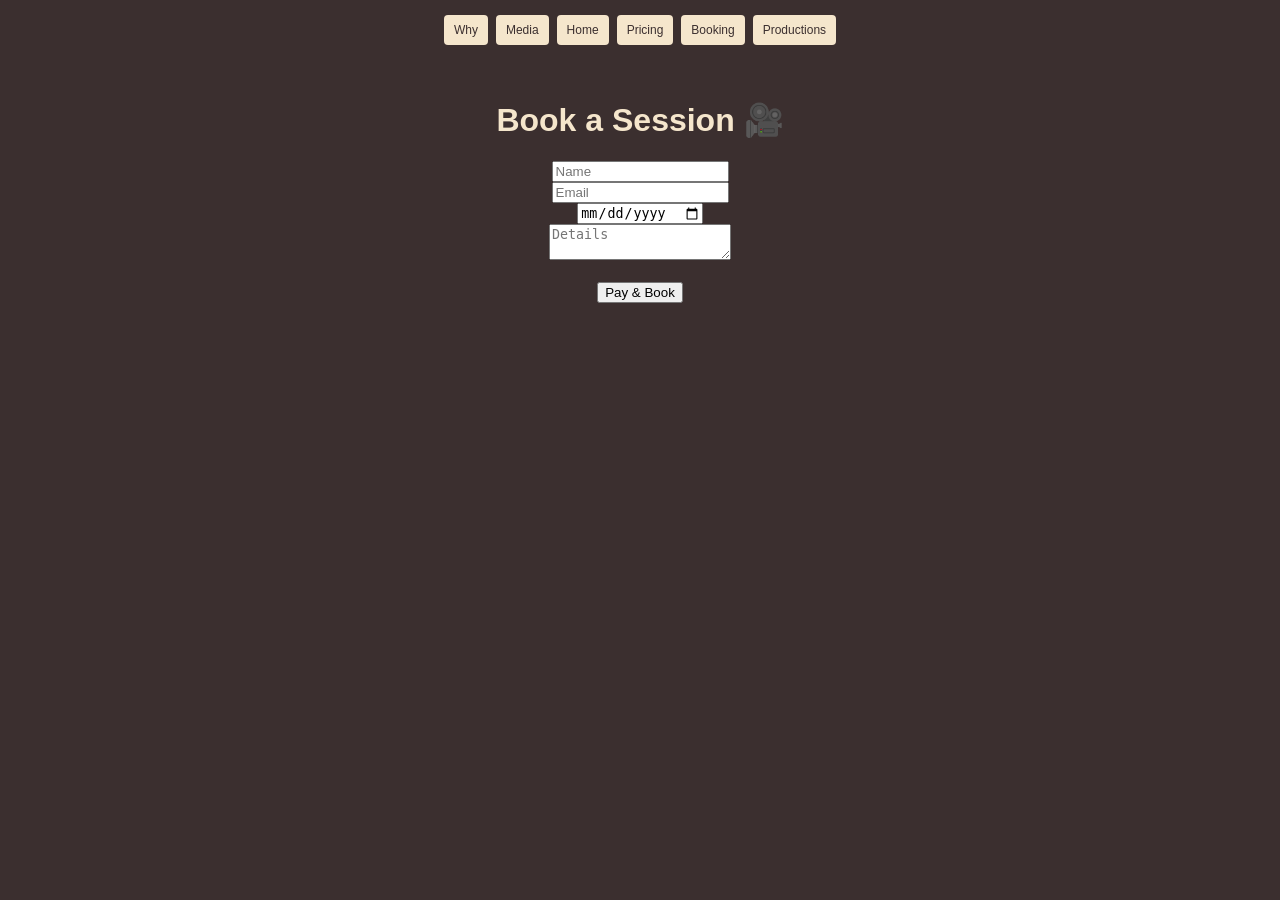
==== booking.html @ 8f926773 "Add files via upload" ====
<!DOCTYPE html>
<html>
<head>
  <title>Booking</title>
  <link rel="stylesheet" href="style.css">
</head>
<body>

<div class="mini-nav">
  <div onclick="go('why.html')">Why</div>
  <div onclick="go('media.html')">Media</div>
 <div onclick="go('index.html')">Home</div>
  <div onclick="go('pricing.html')">Pricing</div>
  <div onclick="go('booking.html')">Booking</div>
  <div onclick="go('productions.html')">Productions</div>
</div>

<div class="container">
  <h1>Book a Session 🎥</h1>

  <input type="text" placeholder="Name"><br>
  <input type="email" placeholder="Email"><br>
  <input type="date"><br>
  <textarea placeholder="Details"></textarea><br><br>

  <a href="PASTE_STRIPE_LINK">
    <button>Pay & Book</button>
  </a>

</div>

<script src="script.js"></script>
</body>
</html>
---- style.css ----
body {
  margin: 0;
  font-family: Arial, sans-serif;
  background: #3b2f2f;
  color: #f5e6cc;
  text-align: center;
}

/* HEADER */
.header {
  margin-top: 20px;
}

.header h1 {
  margin: 0;
  font-size: 34px;
  letter-spacing: 2px;
}

.header p {
  margin: 5px 0 20px;
  color: #d6c2a1;
}

/* KEYBOARD */
.keyboard {
  position: relative;
  display: flex;
  justify-content: center;
  width: fit-content;
  margin: auto;
}

/* WHITE KEYS */
.key {
  width: 75px;
  height: 260px;
  background: #f5e6cc;
  margin: 2px;
  border-radius: 5px;
  display: flex;
  justify-content: center;
  align-items: flex-end;
  cursor: pointer;
  font-size: 11px;
  font-weight: bold;
  padding-bottom: 10px;
  color: #3b2f2f;
  text-align: center;

  transition: all 0.15s ease;
}
.key:hover {
  background: #e0d2b8;
  transform: translateY(5px);
}

.key:active {
  transform: translateY(10px);
}

/* RED KEY */
.red {
  background: #8b0000;
  color: white;
  transition: all 0.15s ease;
}

.red:hover {
  background: #a30000;
  transform: translateY(5px);
}

.red:active {
  transform: translateY(10px);
}

/* BLACK KEYS */
.black-key {
  position: absolute;
  width: 30px;
  height: 140px;
  background: black;
  top: 0;
  z-index: 20;
}

/* MINI NAV (now styled so it’s clickable) */
.mini-nav {
  display: flex;
  justify-content: center;
  gap: 8px;
  margin: 15px 0;
}

.mini-nav div {
  background: #f5e6cc;
  color: #3b2f2f;
  padding: 8px 10px;
  border-radius: 4px;
  cursor: pointer;
  font-size: 12px;
}

.mini-nav div:hover {
  background: #d6c2a1;
}

/* CONTENT */
.container {
  padding: 20px;
}
.key {
  box-shadow: 0 5px 0 #c9b89a;
}

.key:active {
  box-shadow: 0 2px 0 #c9b89a;
}
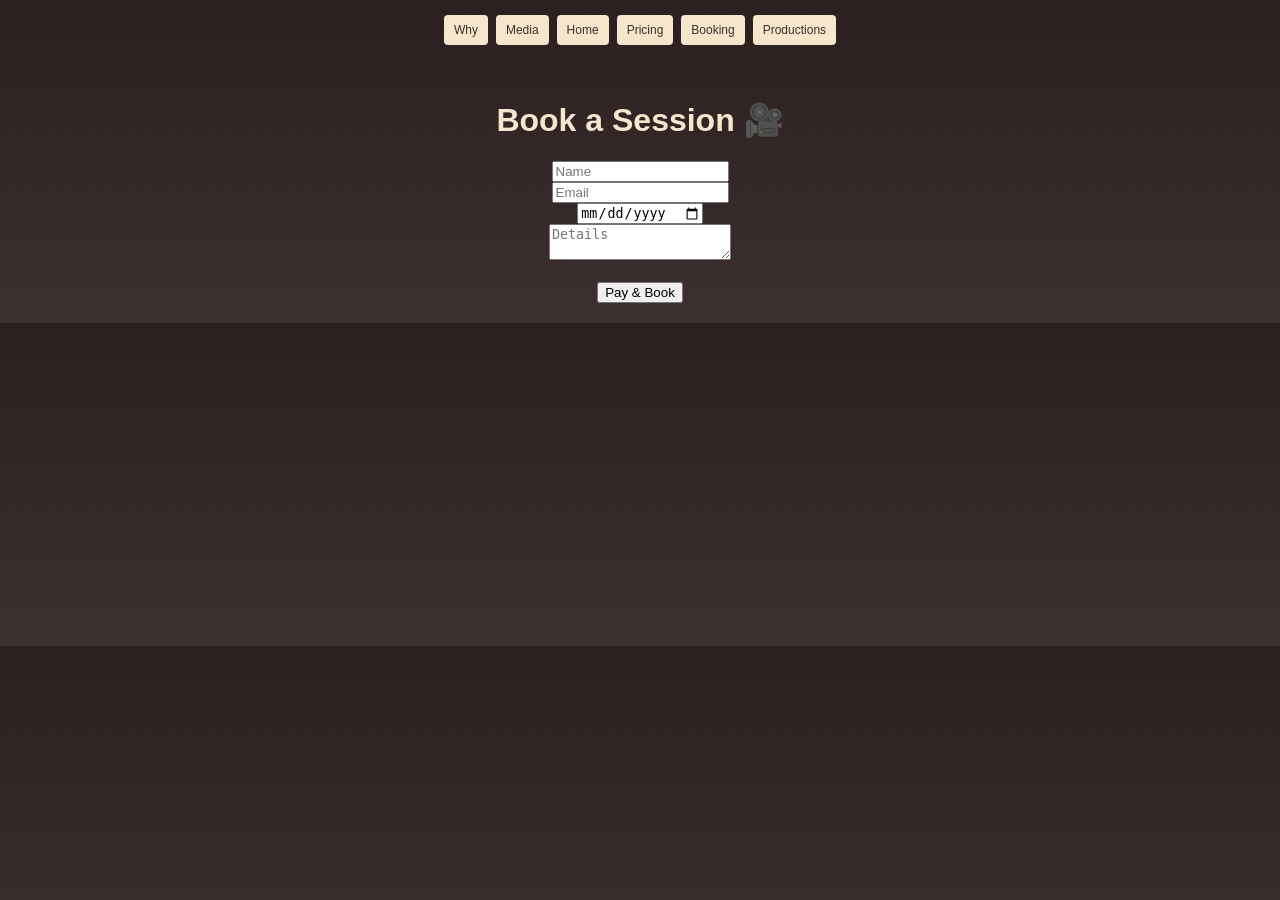
==== commit 368c19b2: "Add files via upload" ====
--- a/booking.html
+++ b/booking.html
@@ -9,26 +9,27 @@
 <div class="mini-nav">
   <div onclick="go('why.html')">Why</div>
   <div onclick="go('media.html')">Media</div>
- <div onclick="go('index.html')">Home</div>
+  <div onclick="go('index.html')">Home</div>
   <div onclick="go('pricing.html')">Pricing</div>
   <div onclick="go('booking.html')">Booking</div>
   <div onclick="go('productions.html')">Productions</div>
 </div>
 
 <div class="container">
-  <h1>Book a Session 🎥</h1>
+  <h1 class="fade-up">Book a Session 🎥</h1>
 
   <input type="text" placeholder="Name"><br>
   <input type="email" placeholder="Email"><br>
   <input type="date"><br>
   <textarea placeholder="Details"></textarea><br><br>
 
-  <a href="PASTE_STRIPE_LINK">
+  <a href="https://cash.app/$YourCashtag">
     <button>Pay & Book</button>
   </a>
-
 </div>
 
+<audio id="keySound" src="piano.mp3"></audio>
 <script src="script.js"></script>
+
 </body>
 </html>
--- a/style.css
+++ b/style.css
@@ -1,9 +1,22 @@
 body {
   margin: 0;
   font-family: Arial, sans-serif;
-  background: #3b2f2f;
+  background: linear-gradient(to bottom, #2b1f1f, #3b2f2f);
   color: #f5e6cc;
   text-align: center;
+}
+
+/* texture overlay */
+body::before {
+  content: "";
+  position: fixed;
+  width: 100%;
+  height: 100%;
+  background: radial-gradient(circle, rgba(255,255,255,0.03) 1px, transparent 1px);
+  background-size: 20px 20px;
+  top: 0;
+  left: 0;
+  z-index: -1;
 }
 
 /* HEADER */
@@ -46,13 +59,14 @@
   font-weight: bold;
   padding-bottom: 10px;
   color: #3b2f2f;
-  text-align: center;
-
   transition: all 0.15s ease;
 }
+
+/* hover press effect */
 .key:hover {
+  transform: translateY(5px);
   background: #e0d2b8;
-  transform: translateY(5px);
+  box-shadow: 0 0 10px rgba(255,255,255,0.2);
 }
 
 .key:active {
@@ -63,16 +77,10 @@
 .red {
   background: #8b0000;
   color: white;
-  transition: all 0.15s ease;
 }
 
 .red:hover {
   background: #a30000;
-  transform: translateY(5px);
-}
-
-.red:active {
-  transform: translateY(10px);
 }
 
 /* BLACK KEYS */
@@ -85,12 +93,13 @@
   z-index: 20;
 }
 
-/* MINI NAV (now styled so it’s clickable) */
+/* MINI NAV */
 .mini-nav {
   display: flex;
   justify-content: center;
   gap: 8px;
   margin: 15px 0;
+  flex-wrap: wrap;
 }
 
 .mini-nav div {
@@ -110,10 +119,61 @@
 .container {
   padding: 20px;
 }
-.key {
-  box-shadow: 0 5px 0 #c9b89a;
+
+/* MEDIA */
+.media-grid {
+  display: grid;
+  gap: 15px;
+  margin-top: 20px;
 }
 
-.key:active {
-  box-shadow: 0 2px 0 #c9b89a;
+.media-grid video {
+  width: 100%;
+  border-radius: 8px;
+}
+
+/* ANIMATION */
+.fade-up {
+  opacity: 0;
+  transform: translateY(30px);
+  animation: fadeUp 0.8s ease forwards;
+}
+
+@keyframes fadeUp {
+  to {
+    opacity: 1;
+    transform: translateY(0);
+  }
+}
+
+/* MOBILE */
+@media (max-width: 768px) {
+
+  .keyboard {
+    overflow-x: auto;
+    padding-bottom: 10px;
+  }
+
+  .keyboard::-webkit-scrollbar {
+    display: none;
+  }
+
+  .key {
+    width: 60px;
+    height: 220px;
+    font-size: 10px;
+  }
+
+  .black-key {
+    height: 120px;
+    width: 25px;
+  }
+
+  input, textarea {
+    width: 95%;
+  }
+
+  button {
+    width: 90%;
+  }
 }
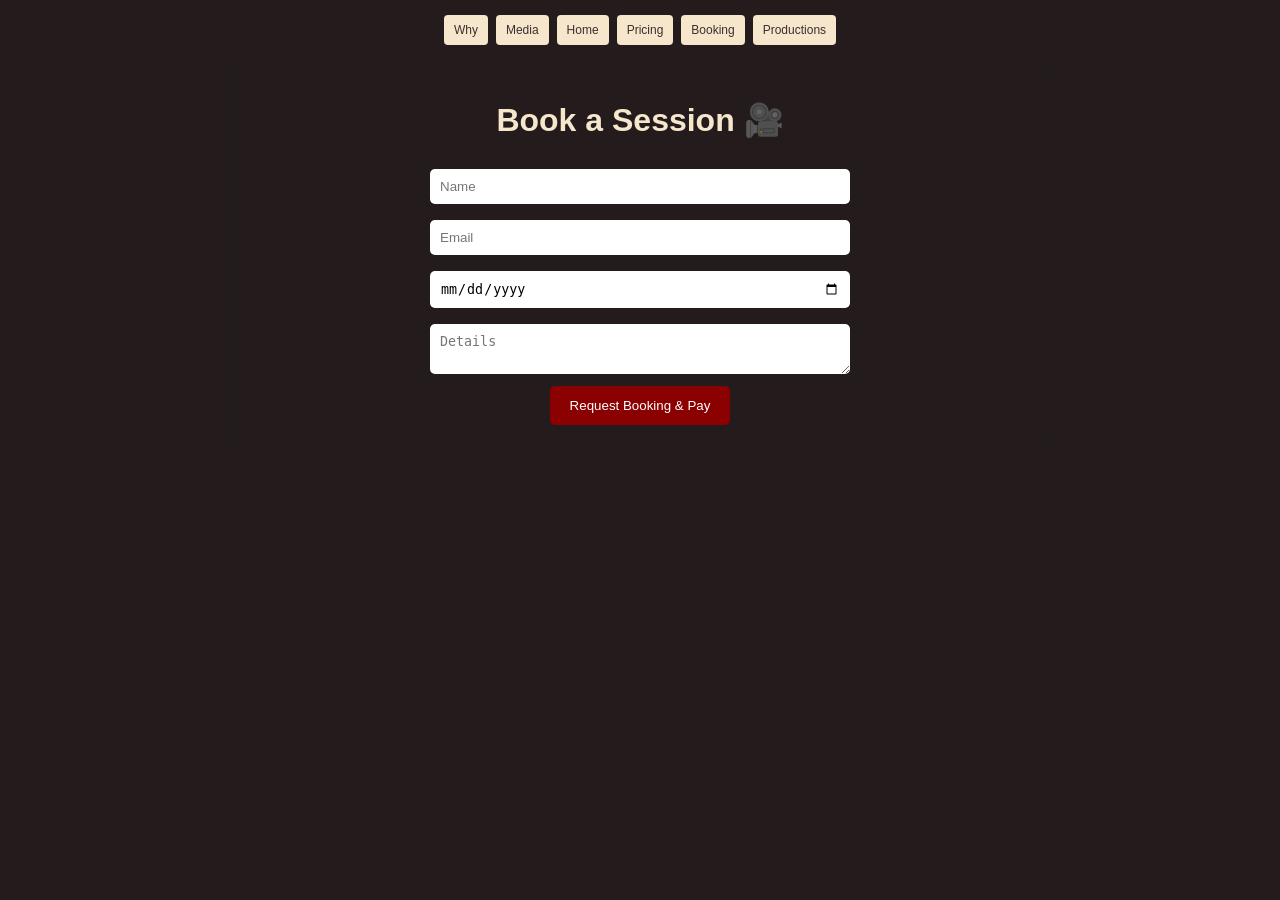
==== commit b0704c85: "Add files via upload" ====
--- a/booking.html
+++ b/booking.html
@@ -5,6 +5,8 @@
   <link rel="stylesheet" href="style.css">
 </head>
 <body>
+  <div class="page-bg" style="background-image: url('booking-bg.jpg');"></div>
+<div class="page-overlay"></div>
 
 <div class="mini-nav">
   <div onclick="go('why.html')">Why</div>
@@ -18,14 +20,19 @@
 <div class="container">
   <h1 class="fade-up">Book a Session 🎥</h1>
 
-  <input type="text" placeholder="Name"><br>
-  <input type="email" placeholder="Email"><br>
-  <input type="date"><br>
-  <textarea placeholder="Details"></textarea><br><br>
+  <!-- 🔥 FORM -->
+  <form action="https://formspree.io/f/mrerwlkv" method="POST">
+    
+    <!-- redirect after submit -->
+    <input type="hidden" name="_next" value="https://cash.app/$Offkeymedia">
 
-  <a href="https://cash.app/$YourCashtag">
-    <button>Pay & Book</button>
-  </a>
+    <input type="text" name="name" placeholder="Name" required><br>
+    <input type="email" name="email" placeholder="Email" required><br>
+    <input type="date" name="date" required><br>
+    <textarea name="details" placeholder="Details"></textarea><br>
+
+    <button type="submit">Request Booking & Pay</button>
+  </form>
 </div>
 
 <audio id="keySound" src="piano.mp3"></audio>
--- a/style.css
+++ b/style.css
@@ -1,39 +1,39 @@
 body {
   margin: 0;
   font-family: Arial, sans-serif;
-  background: linear-gradient(to bottom, #2b1f1f, #3b2f2f);
   color: #f5e6cc;
   text-align: center;
-}
-
-/* texture overlay */
-body::before {
-  content: "";
+  background: #3b2f2f;
+}
+
+/* 🔥 BACKGROUND SYSTEM */
+.page-bg {
   position: fixed;
+  top: 0;
+  left: 0;
   width: 100%;
   height: 100%;
-  background: radial-gradient(circle, rgba(255,255,255,0.03) 1px, transparent 1px);
-  background-size: 20px 20px;
+  z-index: -2;
+  background-size: cover;
+  background-position: center;
+  background-repeat: no-repeat;
+}
+
+/* dark overlay so text is readable */
+.page-overlay {
+  position: fixed;
   top: 0;
   left: 0;
+  width: 100%;
+  height: 100%;
+  background: rgba(20, 15, 15, 0.6);
   z-index: -1;
 }
 
 /* HEADER */
-.header {
-  margin-top: 20px;
-}
-
-.header h1 {
-  margin: 0;
-  font-size: 34px;
-  letter-spacing: 2px;
-}
-
-.header p {
-  margin: 5px 0 20px;
-  color: #d6c2a1;
-}
+.header { margin-top: 20px; }
+.header h1 { margin: 0; font-size: 34px; letter-spacing: 2px; }
+.header p { margin: 5px 0 20px; color: #d6c2a1; }
 
 /* KEYBOARD */
 .keyboard {
@@ -44,7 +44,6 @@
   margin: auto;
 }
 
-/* WHITE KEYS */
 .key {
   width: 75px;
   height: 260px;
@@ -59,31 +58,21 @@
   font-weight: bold;
   padding-bottom: 10px;
   color: #3b2f2f;
-  transition: all 0.15s ease;
-}
-
-/* hover press effect */
+  transition: all 0.2s ease;
+}
+
 .key:hover {
-  transform: translateY(5px);
+  transform: translateY(6px) scale(1.03);
   background: #e0d2b8;
-  box-shadow: 0 0 10px rgba(255,255,255,0.2);
-}
-
-.key:active {
-  transform: translateY(10px);
-}
-
-/* RED KEY */
+}
+
+.key:active { transform: translateY(10px); }
+
 .red {
   background: #8b0000;
   color: white;
 }
 
-.red:hover {
-  background: #a30000;
-}
-
-/* BLACK KEYS */
 .black-key {
   position: absolute;
   width: 30px;
@@ -93,7 +82,7 @@
   z-index: 20;
 }
 
-/* MINI NAV */
+/* NAV */
 .mini-nav {
   display: flex;
   justify-content: center;
@@ -109,71 +98,122 @@
   border-radius: 4px;
   cursor: pointer;
   font-size: 12px;
+  transition: 0.2s;
 }
 
 .mini-nav div:hover {
   background: #d6c2a1;
-}
-
-/* CONTENT */
+  transform: scale(1.05);
+}
+
+/* CONTAINER */
 .container {
   padding: 20px;
-}
-
-/* MEDIA */
-.media-grid {
-  display: grid;
-  gap: 15px;
-  margin-top: 20px;
-}
-
-.media-grid video {
-  width: 100%;
-  border-radius: 8px;
-}
-
-/* ANIMATION */
+  max-width: 800px;
+  margin: auto;
+  backdrop-filter: blur(4px);
+}
+
+/* FORM */
+input, textarea {
+  width: 90%;
+  max-width: 400px;
+  padding: 10px;
+  margin: 8px;
+  border-radius: 5px;
+  border: none;
+}
+
+button {
+  padding: 12px 20px;
+  background: #8b0000;
+  color: white;
+  border: none;
+  border-radius: 5px;
+  cursor: pointer;
+}
+
+button:hover { background: #a30000; }
+
+/* SCROLL ANIMATION */
 .fade-up {
   opacity: 0;
-  transform: translateY(30px);
-  animation: fadeUp 0.8s ease forwards;
-}
-
-@keyframes fadeUp {
-  to {
-    opacity: 1;
-    transform: translateY(0);
-  }
+  transform: translateY(40px);
+  transition: 0.8s ease;
+}
+
+.show {
+  opacity: 1;
+  transform: translateY(0);
+}
+
+/* WHY PAGE (leave as is) */
+.why-page {
+  background-color: #3b2f2f;
+}
+
+.why-split-hero {
+  display: grid;
+  grid-template-columns: 1fr 1fr;
+  padding: 40px;
+  align-items: center;
+}
+
+.why-text-side h1 {
+  font-size: 50px;
+}
+
+.why-image-side {
+  display: flex;
+  justify-content: center;
+  align-items: center;
+}
+
+.why-image-side img {
+  width: 100%;
+  max-width: 450px;
+  border: 8px solid #8b0000;
+  border-radius: 10px;
+
+  opacity: 0;
+  transform: translateX(80px) scale(0.95);
+  transition: all 0.8s ease;
+}
+
+.why-image-side img.show {
+  opacity: 1;
+  transform: translateX(0) scale(1);
+}
+
+.why-image-side img:hover {
+  transform: scale(1.05);
+}
+
+.why-vision-section {
+  padding: 40px;
+  background-color: #f5e6cc;
+  color: #3b2f2f;
 }
 
 /* MOBILE */
 @media (max-width: 768px) {
-
   .keyboard {
     overflow-x: auto;
-    padding-bottom: 10px;
-  }
-
-  .keyboard::-webkit-scrollbar {
-    display: none;
+    width: 100%;
+    justify-content: flex-start;
+    padding-left: 10px;
   }
 
   .key {
-    width: 60px;
-    height: 220px;
-    font-size: 10px;
-  }
-
-  .black-key {
-    height: 120px;
-    width: 25px;
-  }
-
-  input, textarea {
-    width: 95%;
-  }
-
-  button {
-    width: 90%;
+    width: 95px;
+    height: 320px;
+  }
+
+  .why-split-hero {
+    grid-template-columns: 1fr;
+  }
+
+  .why-text-side h1 {
+    font-size: 32px;
   }
 }
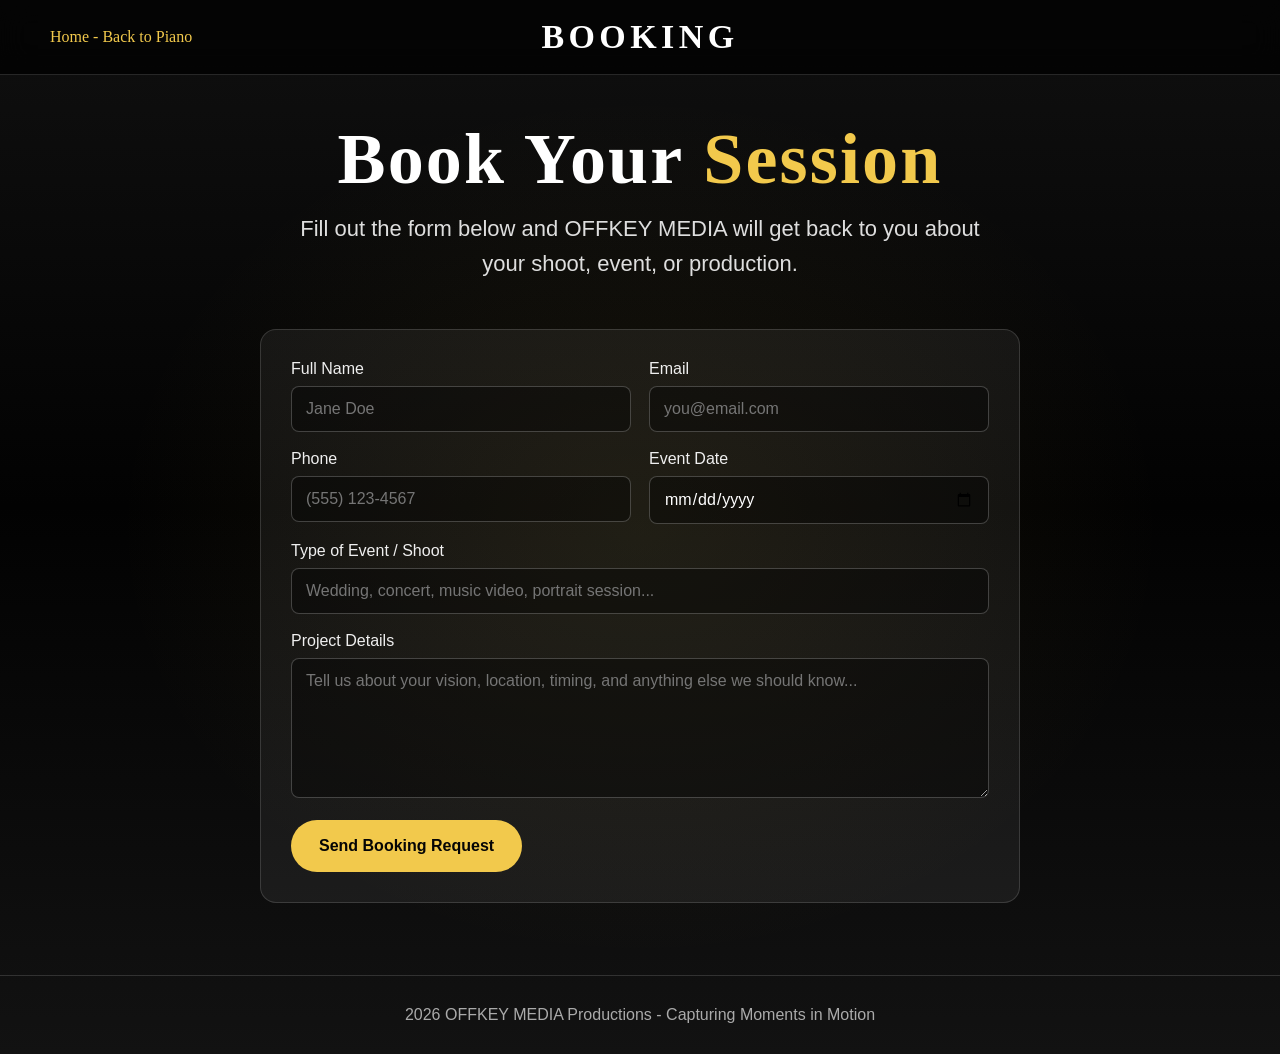
==== commit 781b4baf: "Add files via upload" ====
--- a/booking.html
+++ b/booking.html
@@ -1,42 +1,72 @@
-<!DOCTYPE html>
-<html>
-<head>
-  <title>Booking</title>
-  <link rel="stylesheet" href="style.css">
-</head>
-<body>
-  <div class="page-bg" style="background-image: url('booking-bg.jpg');"></div>
-<div class="page-overlay"></div>
-
-<div class="mini-nav">
-  <div onclick="go('why.html')">Why</div>
-  <div onclick="go('media.html')">Media</div>
-  <div onclick="go('index.html')">Home</div>
-  <div onclick="go('pricing.html')">Pricing</div>
-  <div onclick="go('booking.html')">Booking</div>
-  <div onclick="go('productions.html')">Productions</div>
-</div>
-
-<div class="container">
-  <h1 class="fade-up">Book a Session 🎥</h1>
-
-  <!-- 🔥 FORM -->
-  <form action="https://formspree.io/f/mrerwlkv" method="POST">
-    
-    <!-- redirect after submit -->
-    <input type="hidden" name="_next" value="https://cash.app/$Offkeymedia">
-
-    <input type="text" name="name" placeholder="Name" required><br>
-    <input type="email" name="email" placeholder="Email" required><br>
-    <input type="date" name="date" required><br>
-    <textarea name="details" placeholder="Details"></textarea><br>
-
-    <button type="submit">Request Booking & Pay</button>
-  </form>
-</div>
-
-<audio id="keySound" src="piano.mp3"></audio>
-<script src="script.js"></script>
-
-</body>
-</html>+<!DOCTYPE html>
+<html lang="en">
+<head>
+  <meta charset="UTF-8">
+  <meta name="viewport" content="width=device-width, initial-scale=1.0">
+  <title>Booking | OFFKEY MEDIA</title>
+  <link rel="stylesheet" href="style.css">
+</head>
+<body class="site-page">
+  <header class="page-header">
+    <div class="header-inner">
+      <button class="back-link" onclick="go('index.html', event)">Home - Back to Piano</button>
+      <h1 class="page-title">Booking</h1>
+      <span></span>
+    </div>
+  </header>
+
+  <main class="page-main">
+    <section class="intro">
+      <h2>Book Your <span class="accent">Session</span></h2>
+      <p>Fill out the form below and OFFKEY MEDIA will get back to you about your shoot, event, or production.</p>
+    </section>
+
+    <section class="success">
+      <h2>Request Received</h2>
+      <p>Thank you, <span id="successName" class="accent">friend</span>.</p>
+      <p>We will get back to you at <span id="successEmail"></span>.</p>
+      <button class="button" onclick="resetBooking()">Submit Another Request</button>
+    </section>
+
+    <form class="booking-form" onsubmit="submitBooking(event)">
+      <div class="form-row">
+        <div class="field">
+          <label for="name">Full Name</label>
+          <input id="name" name="name" required placeholder="Jane Doe">
+        </div>
+        <div class="field">
+          <label for="email">Email</label>
+          <input id="email" name="email" type="email" required placeholder="you@email.com">
+        </div>
+      </div>
+
+      <div class="form-row">
+        <div class="field">
+          <label for="phone">Phone</label>
+          <input id="phone" name="phone" type="tel" placeholder="(555) 123-4567">
+        </div>
+        <div class="field">
+          <label for="eventDate">Event Date</label>
+          <input id="eventDate" name="eventDate" type="date" required>
+        </div>
+      </div>
+
+      <div class="field">
+        <label for="eventType">Type of Event / Shoot</label>
+        <input id="eventType" name="eventType" required placeholder="Wedding, concert, music video, portrait session...">
+      </div>
+
+      <div class="field">
+        <label for="details">Project Details</label>
+        <textarea id="details" name="details" required placeholder="Tell us about your vision, location, timing, and anything else we should know..."></textarea>
+      </div>
+
+      <button class="button" type="submit">Send Booking Request</button>
+    </form>
+  </main>
+
+  <footer class="footer">2026 OFFKEY MEDIA Productions - Capturing Moments in Motion</footer>
+  <audio id="keySound" src="piano.mp3"></audio>
+  <script src="script.js"></script>
+</body>
+</html>
--- a/style.css
+++ b/style.css
@@ -1,219 +1,650 @@
-body {
-  margin: 0;
-  font-family: Arial, sans-serif;
-  color: #f5e6cc;
-  text-align: center;
-  background: #3b2f2f;
-}
-
-/* 🔥 BACKGROUND SYSTEM */
-.page-bg {
-  position: fixed;
-  top: 0;
-  left: 0;
-  width: 100%;
-  height: 100%;
-  z-index: -2;
-  background-size: cover;
-  background-position: center;
-  background-repeat: no-repeat;
-}
-
-/* dark overlay so text is readable */
-.page-overlay {
-  position: fixed;
-  top: 0;
-  left: 0;
-  width: 100%;
-  height: 100%;
-  background: rgba(20, 15, 15, 0.6);
-  z-index: -1;
-}
-
-/* HEADER */
-.header { margin-top: 20px; }
-.header h1 { margin: 0; font-size: 34px; letter-spacing: 2px; }
-.header p { margin: 5px 0 20px; color: #d6c2a1; }
-
-/* KEYBOARD */
-.keyboard {
-  position: relative;
-  display: flex;
-  justify-content: center;
-  width: fit-content;
-  margin: auto;
-}
-
-.key {
-  width: 75px;
-  height: 260px;
-  background: #f5e6cc;
-  margin: 2px;
-  border-radius: 5px;
-  display: flex;
-  justify-content: center;
-  align-items: flex-end;
-  cursor: pointer;
-  font-size: 11px;
-  font-weight: bold;
-  padding-bottom: 10px;
-  color: #3b2f2f;
-  transition: all 0.2s ease;
-}
-
-.key:hover {
-  transform: translateY(6px) scale(1.03);
-  background: #e0d2b8;
-}
-
-.key:active { transform: translateY(10px); }
-
-.red {
-  background: #8b0000;
-  color: white;
-}
-
-.black-key {
-  position: absolute;
-  width: 30px;
-  height: 140px;
-  background: black;
-  top: 0;
-  z-index: 20;
-}
-
-/* NAV */
-.mini-nav {
-  display: flex;
-  justify-content: center;
-  gap: 8px;
-  margin: 15px 0;
-  flex-wrap: wrap;
-}
-
-.mini-nav div {
-  background: #f5e6cc;
-  color: #3b2f2f;
-  padding: 8px 10px;
-  border-radius: 4px;
-  cursor: pointer;
-  font-size: 12px;
-  transition: 0.2s;
-}
-
-.mini-nav div:hover {
-  background: #d6c2a1;
-  transform: scale(1.05);
-}
-
-/* CONTAINER */
-.container {
-  padding: 20px;
-  max-width: 800px;
-  margin: auto;
-  backdrop-filter: blur(4px);
-}
-
-/* FORM */
-input, textarea {
-  width: 90%;
-  max-width: 400px;
-  padding: 10px;
-  margin: 8px;
-  border-radius: 5px;
-  border: none;
-}
-
-button {
-  padding: 12px 20px;
-  background: #8b0000;
-  color: white;
-  border: none;
-  border-radius: 5px;
-  cursor: pointer;
-}
-
-button:hover { background: #a30000; }
-
-/* SCROLL ANIMATION */
-.fade-up {
-  opacity: 0;
-  transform: translateY(40px);
-  transition: 0.8s ease;
-}
-
-.show {
-  opacity: 1;
-  transform: translateY(0);
-}
-
-/* WHY PAGE (leave as is) */
-.why-page {
-  background-color: #3b2f2f;
-}
-
-.why-split-hero {
-  display: grid;
-  grid-template-columns: 1fr 1fr;
-  padding: 40px;
-  align-items: center;
-}
-
-.why-text-side h1 {
-  font-size: 50px;
-}
-
-.why-image-side {
-  display: flex;
-  justify-content: center;
-  align-items: center;
-}
-
-.why-image-side img {
-  width: 100%;
-  max-width: 450px;
-  border: 8px solid #8b0000;
-  border-radius: 10px;
-
-  opacity: 0;
-  transform: translateX(80px) scale(0.95);
-  transition: all 0.8s ease;
-}
-
-.why-image-side img.show {
-  opacity: 1;
-  transform: translateX(0) scale(1);
-}
-
-.why-image-side img:hover {
-  transform: scale(1.05);
-}
-
-.why-vision-section {
-  padding: 40px;
-  background-color: #f5e6cc;
-  color: #3b2f2f;
-}
-
-/* MOBILE */
-@media (max-width: 768px) {
-  .keyboard {
-    overflow-x: auto;
-    width: 100%;
-    justify-content: flex-start;
-    padding-left: 10px;
-  }
-
-  .key {
-    width: 95px;
-    height: 320px;
-  }
-
-  .why-split-hero {
-    grid-template-columns: 1fr;
-  }
-
-  .why-text-side h1 {
-    font-size: 32px;
-  }
-}+* {
+  box-sizing: border-box;
+}
+
+:root {
+  --bg: #050505;
+  --panel: rgba(255, 255, 255, 0.06);
+  --panel-strong: rgba(255, 255, 255, 0.1);
+  --line: rgba(255, 255, 255, 0.14);
+  --gold: #d4af37;
+  --gold-bright: #f2c94c;
+  --red: #a40d14;
+  --red-dark: #5d0509;
+  --text: #ffffff;
+  --muted: #b8b8b8;
+}
+
+body {
+  margin: 0;
+  min-height: 100vh;
+  font-family: Arial, Helvetica, sans-serif;
+  background:
+    radial-gradient(ellipse at center, rgba(212, 175, 55, 0.08), transparent 58%),
+    linear-gradient(180deg, #101010 0%, #020202 48%, #121212 100%);
+  color: var(--text);
+}
+
+button,
+input,
+textarea {
+  font: inherit;
+}
+
+img {
+  display: block;
+  max-width: 100%;
+}
+
+.landing {
+  min-height: 100vh;
+  display: flex;
+  flex-direction: column;
+  align-items: center;
+  justify-content: center;
+  overflow: hidden;
+  padding: 32px 16px;
+}
+
+.title {
+  position: relative;
+  z-index: 2;
+  text-align: center;
+  margin: 0 0 42px;
+}
+
+.title h1 {
+  margin: 0;
+  font-family: Georgia, "Times New Roman", serif;
+  font-size: clamp(42px, 8vw, 92px);
+  letter-spacing: 5px;
+  line-height: 0.95;
+  text-transform: uppercase;
+}
+
+.title span {
+  color: var(--gold-bright);
+}
+
+.title p {
+  margin: 14px 0 0;
+  color: var(--muted);
+  font-size: clamp(12px, 2.4vw, 18px);
+  font-weight: 300;
+  letter-spacing: 0.3em;
+  text-transform: uppercase;
+}
+
+.piano-wrap {
+  position: relative;
+  z-index: 2;
+  width: min(100%, 900px);
+}
+
+.piano-top {
+  height: 24px;
+  border: 1px solid #333;
+  border-bottom: 0;
+  border-radius: 10px 10px 0 0;
+  background: linear-gradient(180deg, #2a2a2a, #111);
+  box-shadow: 0 14px 32px rgba(0, 0, 0, 0.45);
+}
+
+.piano {
+  position: relative;
+  display: grid;
+  grid-template-columns: repeat(6, minmax(72px, 1fr));
+  gap: 4px;
+  padding: 12px;
+  border: 1px solid #333;
+  border-top: 0;
+  border-radius: 0 0 16px 16px;
+  background: #090909;
+  box-shadow: 0 24px 60px rgba(0, 0, 0, 0.65);
+}
+
+.key {
+  position: relative;
+  height: clamp(250px, 48vw, 390px);
+  border: 1px solid #aaa;
+  border-radius: 0 0 10px 10px;
+  background: linear-gradient(180deg, #fff 0%, #e8e8e8 100%);
+  color: #202020;
+  display: flex;
+  align-items: flex-end;
+  justify-content: center;
+  padding: 0 8px 30px;
+  cursor: pointer;
+  box-shadow: 0 8px 0 rgba(0, 0, 0, 0.42), 0 12px 24px rgba(0, 0, 0, 0.6);
+  transition: transform 150ms ease, box-shadow 150ms ease, filter 150ms ease;
+}
+
+.key:hover,
+.key.is-pressed {
+  transform: translateY(7px);
+  box-shadow: 0 2px 0 rgba(0, 0, 0, 0.45), 0 5px 10px rgba(0, 0, 0, 0.5);
+}
+
+.key.red {
+  border-color: #7d1116;
+  background: linear-gradient(180deg, #e73c43 0%, var(--red-dark) 100%);
+  color: #fff;
+}
+
+.key-label {
+  font-family: Georgia, "Times New Roman", serif;
+  font-size: clamp(12px, 1.8vw, 17px);
+  font-weight: 700;
+  letter-spacing: 0.16em;
+  text-transform: uppercase;
+  writing-mode: vertical-rl;
+  transform: rotate(180deg);
+}
+
+.black-key {
+  position: absolute;
+  top: 12px;
+  z-index: 3;
+  width: clamp(42px, 7vw, 66px);
+  height: clamp(150px, 28vw, 230px);
+  border: 1px solid #272727;
+  border-radius: 0 0 7px 7px;
+  background: linear-gradient(180deg, #161616, #000);
+  box-shadow: 0 7px 0 rgba(0, 0, 0, 0.65), 0 12px 22px rgba(0, 0, 0, 0.75);
+  pointer-events: none;
+}
+
+.black-key.one {
+  left: calc((100% - 24px) / 6 * 1 - 22px);
+}
+
+.black-key.two {
+  left: calc((100% - 24px) / 6 * 3 - 22px);
+}
+
+.black-key.three {
+  left: calc((100% - 24px) / 6 * 4 - 22px);
+}
+
+.tagline {
+  position: relative;
+  z-index: 2;
+  margin: 42px 0 0;
+  color: #8f8f8f;
+  font-size: 13px;
+  letter-spacing: 0.16em;
+  text-align: center;
+  text-transform: uppercase;
+}
+
+.site-page {
+  min-height: 100vh;
+  display: flex;
+  flex-direction: column;
+}
+
+.page-header {
+  position: sticky;
+  top: 0;
+  z-index: 10;
+  border-bottom: 1px solid var(--line);
+  background: rgba(0, 0, 0, 0.72);
+  backdrop-filter: blur(14px);
+}
+
+.header-inner {
+  width: min(1180px, calc(100% - 32px));
+  margin: 0 auto;
+  min-height: 74px;
+  display: grid;
+  grid-template-columns: 1fr auto 1fr;
+  align-items: center;
+  gap: 16px;
+}
+
+.back-link {
+  width: fit-content;
+  border: 0;
+  background: transparent;
+  color: var(--gold-bright);
+  display: inline-flex;
+  align-items: center;
+  gap: 8px;
+  padding: 10px 0;
+  cursor: pointer;
+  font-family: Georgia, "Times New Roman", serif;
+}
+
+.back-link:hover {
+  color: #ffe082;
+}
+
+.page-title {
+  margin: 0;
+  font-family: Georgia, "Times New Roman", serif;
+  font-size: clamp(22px, 3vw, 34px);
+  letter-spacing: 0.13em;
+  text-align: center;
+  text-transform: uppercase;
+}
+
+.page-main {
+  width: min(1180px, calc(100% - 32px));
+  margin: 0 auto;
+  padding: 48px 0 72px;
+  flex: 1;
+}
+
+.hero {
+  position: relative;
+  min-height: min(620px, 68vh);
+  overflow: hidden;
+  border: 1px solid var(--line);
+  border-radius: 16px;
+  margin-bottom: 56px;
+}
+
+.hero img {
+  position: absolute;
+  inset: 0;
+  width: 100%;
+  height: 100%;
+  object-fit: cover;
+}
+
+.hero::after {
+  content: "";
+  position: absolute;
+  inset: 0;
+  background: linear-gradient(0deg, rgba(0, 0, 0, 0.92), rgba(0, 0, 0, 0.52), rgba(0, 0, 0, 0.18));
+}
+
+.hero-content {
+  position: relative;
+  z-index: 1;
+  min-height: inherit;
+  display: flex;
+  flex-direction: column;
+  align-items: center;
+  justify-content: center;
+  padding: 48px 24px;
+  text-align: center;
+}
+
+.hero h2,
+.intro h2 {
+  margin: 0 0 16px;
+  font-family: Georgia, "Times New Roman", serif;
+  font-size: clamp(36px, 6vw, 72px);
+  line-height: 1.02;
+  letter-spacing: 0.03em;
+}
+
+.accent {
+  color: var(--gold-bright);
+}
+
+.hero p,
+.intro p {
+  max-width: 720px;
+  margin: 0 auto 28px;
+  color: #dedede;
+  font-size: clamp(17px, 2vw, 22px);
+  line-height: 1.55;
+}
+
+.button {
+  border: 0;
+  border-radius: 999px;
+  background: var(--gold-bright);
+  color: #050505;
+  display: inline-flex;
+  justify-content: center;
+  align-items: center;
+  min-height: 52px;
+  padding: 0 28px;
+  font-weight: 800;
+  text-decoration: none;
+  cursor: pointer;
+}
+
+.button:hover {
+  background: #ffd964;
+}
+
+.button.secondary {
+  border: 1px solid var(--gold-bright);
+  background: transparent;
+  color: var(--gold-bright);
+}
+
+.button.secondary:hover {
+  color: #ffe082;
+  border-color: #ffe082;
+}
+
+.intro {
+  max-width: 820px;
+  margin: 0 auto 48px;
+  text-align: center;
+}
+
+.card-grid {
+  display: grid;
+  grid-template-columns: repeat(3, minmax(0, 1fr));
+  gap: 22px;
+}
+
+.card-grid.two {
+  grid-template-columns: repeat(2, minmax(0, 1fr));
+}
+
+.card {
+  border: 1px solid var(--line);
+  border-radius: 12px;
+  background: var(--panel);
+  padding: 28px;
+}
+
+.card:hover {
+  border-color: rgba(242, 201, 76, 0.45);
+  background: var(--panel-strong);
+}
+
+.card h3 {
+  margin: 0 0 12px;
+  font-family: Georgia, "Times New Roman", serif;
+  color: var(--gold-bright);
+  font-size: 26px;
+}
+
+.card p {
+  margin: 0;
+  color: #d0d0d0;
+  line-height: 1.65;
+}
+
+.cta {
+  margin-top: 56px;
+  padding: 42px 20px 0;
+  border-top: 1px solid var(--line);
+  text-align: center;
+}
+
+.cta h3 {
+  margin: 0 0 12px;
+  font-family: Georgia, "Times New Roman", serif;
+  font-size: clamp(28px, 4vw, 42px);
+}
+
+.media-grid {
+  display: grid;
+  grid-template-columns: repeat(2, minmax(0, 1fr));
+  gap: 22px;
+}
+
+.media-item {
+  overflow: hidden;
+  border: 1px solid var(--line);
+  border-radius: 14px;
+  background: var(--panel);
+}
+
+.media-item img {
+  width: 100%;
+  height: 520px;
+  object-fit: cover;
+}
+
+.media-item.tall img {
+  object-position: center top;
+}
+
+.media-caption {
+  padding: 18px 20px;
+}
+
+.media-caption h3 {
+  margin: 0 0 6px;
+  font-family: Georgia, "Times New Roman", serif;
+  color: var(--gold-bright);
+}
+
+.media-caption p {
+  margin: 0;
+  color: var(--muted);
+}
+
+.pricing-grid {
+  display: grid;
+  grid-template-columns: repeat(3, minmax(0, 1fr));
+  gap: 22px;
+  align-items: stretch;
+}
+
+.price-card {
+  position: relative;
+  border: 1px solid var(--line);
+  border-radius: 16px;
+  background: var(--panel);
+  padding: 30px;
+}
+
+.price-card.featured {
+  border-color: var(--gold-bright);
+  background: linear-gradient(180deg, rgba(242, 201, 76, 0.12), rgba(255, 255, 255, 0.04));
+  box-shadow: 0 0 40px rgba(212, 175, 55, 0.14);
+}
+
+.badge {
+  position: absolute;
+  top: -13px;
+  left: 50%;
+  transform: translateX(-50%);
+  border-radius: 999px;
+  background: var(--gold-bright);
+  color: #050505;
+  padding: 6px 14px;
+  font-size: 11px;
+  font-weight: 900;
+  letter-spacing: 0.14em;
+  text-transform: uppercase;
+  white-space: nowrap;
+}
+
+.price-card h3 {
+  margin: 0 0 8px;
+  font-family: Georgia, "Times New Roman", serif;
+  font-size: 28px;
+}
+
+.price {
+  margin: 22px 0;
+  font-family: Georgia, "Times New Roman", serif;
+  color: var(--gold-bright);
+  font-size: 44px;
+}
+
+.feature-list {
+  margin: 0 0 28px;
+  padding: 0;
+  list-style: none;
+  color: #e5e5e5;
+}
+
+.feature-list li {
+  margin: 13px 0;
+  line-height: 1.45;
+}
+
+.feature-list li::before {
+  content: "+";
+  color: var(--gold-bright);
+  font-weight: 900;
+  margin-right: 10px;
+}
+
+.booking-form {
+  max-width: 760px;
+  margin: 0 auto;
+  border: 1px solid var(--line);
+  border-radius: 16px;
+  background: var(--panel);
+  padding: 30px;
+}
+
+.form-row {
+  display: grid;
+  grid-template-columns: repeat(2, minmax(0, 1fr));
+  gap: 18px;
+}
+
+.field {
+  margin-bottom: 18px;
+}
+
+label {
+  display: block;
+  margin-bottom: 8px;
+  color: #efefef;
+}
+
+input,
+textarea {
+  width: 100%;
+  border: 1px solid rgba(255, 255, 255, 0.22);
+  border-radius: 8px;
+  background: rgba(0, 0, 0, 0.38);
+  color: #fff;
+  padding: 13px 14px;
+  outline: none;
+}
+
+textarea {
+  min-height: 140px;
+  resize: vertical;
+}
+
+input:focus,
+textarea:focus {
+  border-color: var(--gold-bright);
+}
+
+.success {
+  display: none;
+  max-width: 720px;
+  margin: 0 auto;
+  padding: 70px 20px;
+  text-align: center;
+}
+
+.success.show {
+  display: block;
+}
+
+.success h2 {
+  font-family: Georgia, "Times New Roman", serif;
+  font-size: clamp(34px, 5vw, 54px);
+}
+
+.process {
+  position: relative;
+  overflow: hidden;
+  min-height: 350px;
+  border: 1px solid var(--line);
+  border-radius: 16px;
+  margin-top: 56px;
+}
+
+.process img {
+  position: absolute;
+  inset: 0;
+  width: 100%;
+  height: 100%;
+  object-fit: cover;
+}
+
+.process::after {
+  content: "";
+  position: absolute;
+  inset: 0;
+  background: linear-gradient(90deg, rgba(0, 0, 0, 0.92), rgba(0, 0, 0, 0.68), rgba(0, 0, 0, 0.18));
+}
+
+.process-content {
+  position: relative;
+  z-index: 1;
+  max-width: 620px;
+  padding: 48px;
+}
+
+.process-content h3 {
+  margin: 0 0 14px;
+  font-family: Georgia, "Times New Roman", serif;
+  font-size: 38px;
+}
+
+.process-content p {
+  color: #e0e0e0;
+  line-height: 1.7;
+}
+
+.footer {
+  border-top: 1px solid var(--line);
+  padding: 30px 16px;
+  color: #aaa;
+  text-align: center;
+}
+
+@media (max-width: 900px) {
+  .card-grid,
+  .card-grid.two,
+  .pricing-grid,
+  .media-grid {
+    grid-template-columns: 1fr;
+  }
+
+  .media-item img {
+    height: auto;
+    max-height: 680px;
+  }
+}
+
+@media (max-width: 720px) {
+  .landing {
+    align-items: stretch;
+  }
+
+  .piano-wrap {
+    overflow-x: auto;
+    padding-bottom: 12px;
+  }
+
+  .piano-top,
+  .piano {
+    min-width: 640px;
+  }
+
+  .header-inner {
+    min-height: 68px;
+    grid-template-columns: 1fr;
+    justify-items: center;
+  }
+
+  .back-link {
+    justify-self: start;
+  }
+
+  .form-row {
+    grid-template-columns: 1fr;
+    gap: 0;
+  }
+
+  .hero {
+    min-height: 540px;
+  }
+
+  .process-content {
+    padding: 32px 22px;
+  }
+}
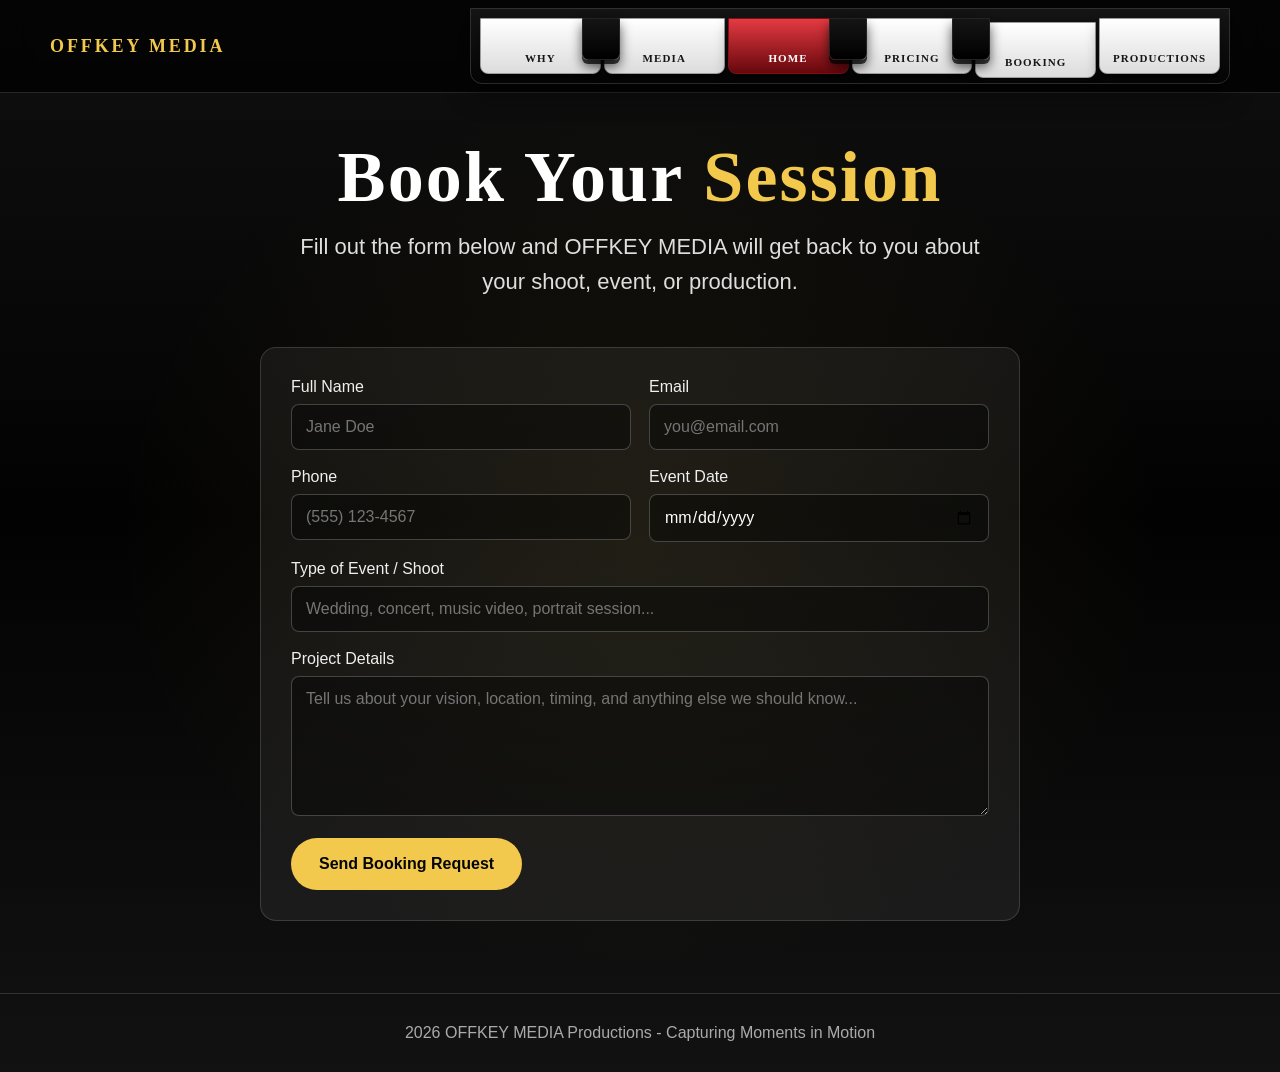
==== commit b19fcaf3: "Add files via upload" ====
--- a/booking.html
+++ b/booking.html
@@ -4,14 +4,25 @@
   <meta charset="UTF-8">
   <meta name="viewport" content="width=device-width, initial-scale=1.0">
   <title>Booking | OFFKEY MEDIA</title>
+  <link rel="icon" href="favicon.svg" type="image/svg+xml">
   <link rel="stylesheet" href="style.css">
 </head>
 <body class="site-page">
   <header class="page-header">
     <div class="header-inner">
-      <button class="back-link" onclick="go('index.html', event)">Home - Back to Piano</button>
+      <button class="site-mark" onclick="go('index.html', event)">OFFKEY MEDIA</button>
       <h1 class="page-title">Booking</h1>
-      <span></span>
+      <nav class="mini-piano" aria-label="Page navigation">
+        <a class="mini-key" href="why.html" onclick="go('why.html', event)">Why</a>
+        <a class="mini-key" href="media.html" onclick="go('media.html', event)">Media</a>
+        <a class="mini-key red" href="home.html" onclick="go('home.html', event)">Home</a>
+        <a class="mini-key" href="pricing.html" onclick="go('pricing.html', event)">Pricing</a>
+        <a class="mini-key active" href="booking.html" onclick="go('booking.html', event)">Booking</a>
+        <a class="mini-key" href="productions.html" onclick="go('productions.html', event)">Productions</a>
+        <span class="mini-black-key one" aria-hidden="true"></span>
+        <span class="mini-black-key two" aria-hidden="true"></span>
+        <span class="mini-black-key three" aria-hidden="true"></span>
+      </nav>
     </div>
   </header>
 
--- a/style.css
+++ b/style.css
@@ -195,37 +195,110 @@
 .header-inner {
   width: min(1180px, calc(100% - 32px));
   margin: 0 auto;
-  min-height: 74px;
+  min-height: 92px;
   display: grid;
-  grid-template-columns: 1fr auto 1fr;
+  grid-template-columns: auto minmax(0, 1fr);
   align-items: center;
-  gap: 16px;
-}
-
-.back-link {
-  width: fit-content;
+  gap: 22px;
+}
+
+.site-mark {
   border: 0;
   background: transparent;
   color: var(--gold-bright);
-  display: inline-flex;
-  align-items: center;
-  gap: 8px;
-  padding: 10px 0;
+  padding: 0;
   cursor: pointer;
   font-family: Georgia, "Times New Roman", serif;
-}
-
-.back-link:hover {
+  font-size: 18px;
+  font-weight: 700;
+  letter-spacing: 0.16em;
+  text-transform: uppercase;
+  white-space: nowrap;
+}
+
+.site-mark:hover {
   color: #ffe082;
 }
 
 .page-title {
-  margin: 0;
-  font-family: Georgia, "Times New Roman", serif;
-  font-size: clamp(22px, 3vw, 34px);
-  letter-spacing: 0.13em;
-  text-align: center;
+  position: absolute;
+  width: 1px;
+  height: 1px;
+  overflow: hidden;
+  clip: rect(0, 0, 0, 0);
+}
+
+.mini-piano {
+  position: relative;
+  display: grid;
+  grid-template-columns: repeat(6, minmax(76px, 1fr));
+  gap: 3px;
+  justify-self: end;
+  width: min(100%, 760px);
+  padding: 9px;
+  border: 1px solid #303030;
+  border-radius: 0 0 12px 12px;
+  background: linear-gradient(180deg, #151515, #050505);
+  box-shadow: 0 12px 26px rgba(0, 0, 0, 0.38);
+}
+
+.mini-key {
+  position: relative;
+  z-index: 1;
+  min-height: 56px;
+  border: 1px solid #9b9b9b;
+  border-radius: 0 0 8px 8px;
+  background: linear-gradient(180deg, #ffffff, #dcdcdc);
+  color: #161616;
+  display: flex;
+  align-items: flex-end;
+  justify-content: center;
+  padding: 0 6px 9px;
+  font-family: Georgia, "Times New Roman", serif;
+  font-size: 11px;
+  font-weight: 800;
+  letter-spacing: 0.1em;
   text-transform: uppercase;
+  text-decoration: none;
+  box-shadow: 0 4px 0 rgba(0, 0, 0, 0.45), 0 8px 14px rgba(0, 0, 0, 0.35);
+  transition: transform 150ms ease, box-shadow 150ms ease;
+}
+
+.mini-key:hover,
+.mini-key.active {
+  transform: translateY(4px);
+  box-shadow: 0 1px 0 rgba(0, 0, 0, 0.45), 0 4px 8px rgba(0, 0, 0, 0.3);
+}
+
+.mini-key.red {
+  border-color: #7d1116;
+  background: linear-gradient(180deg, #e43a42, #66070c);
+  color: #fff;
+}
+
+.mini-black-key {
+  position: absolute;
+  top: 9px;
+  z-index: 2;
+  width: 38px;
+  height: 42px;
+  border: 1px solid #232323;
+  border-radius: 0 0 6px 6px;
+  background: linear-gradient(180deg, #151515, #000);
+  box-shadow: 0 4px 0 rgba(0, 0, 0, 0.7), 0 7px 12px rgba(0, 0, 0, 0.65);
+  pointer-events: none;
+}
+
+.mini-black-key.one {
+  left: calc((100% - 18px) / 6 * 1 - 12px);
+}
+
+.mini-black-key.two {
+  left: calc((100% - 18px) / 6 * 3 - 12px);
+}
+
+.mini-black-key.three {
+  left: calc((100% - 18px) / 6 * 4 - 12px);
 }
 
 .page-main {
@@ -626,13 +699,26 @@
   }
 
   .header-inner {
-    min-height: 68px;
+    min-height: 112px;
     grid-template-columns: 1fr;
     justify-items: center;
-  }
-
-  .back-link {
-    justify-self: start;
+    padding: 14px 0;
+  }
+
+  .site-mark {
+    justify-self: center;
+  }
+
+  .mini-piano {
+    justify-self: stretch;
+    width: 100%;
+    overflow-x: auto;
+    grid-template-columns: repeat(6, minmax(86px, 1fr));
+  }
+
+  .mini-key {
+    min-height: 50px;
+    font-size: 10px;
   }
 
   .form-row {
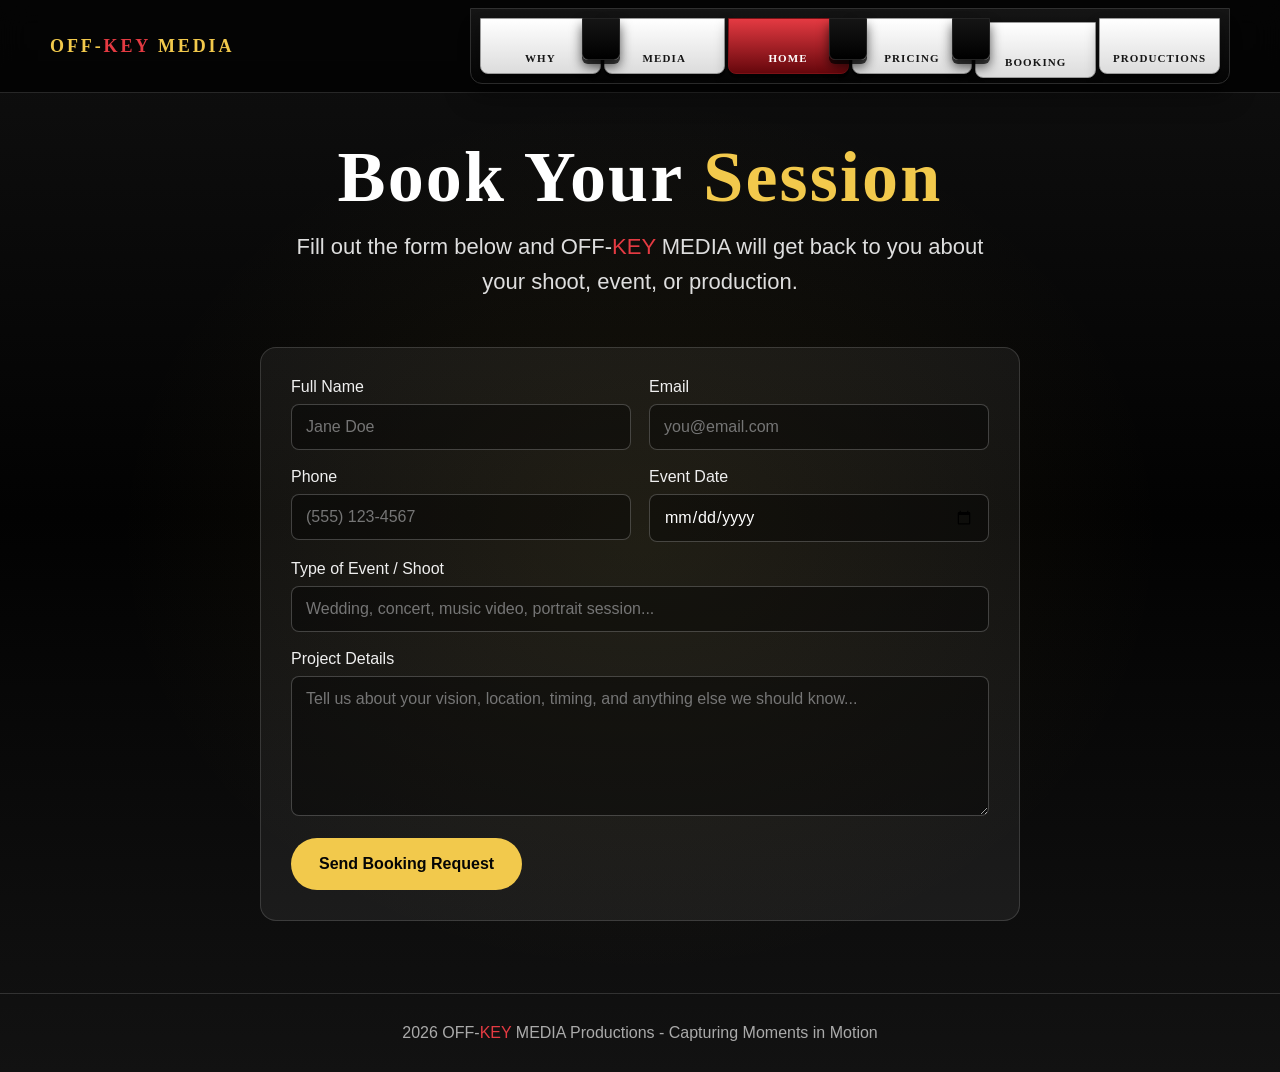
==== commit 1cf96602: "Add files via upload" ====
--- a/booking.html
+++ b/booking.html
@@ -3,14 +3,14 @@
 <head>
   <meta charset="UTF-8">
   <meta name="viewport" content="width=device-width, initial-scale=1.0">
-  <title>Booking | OFFKEY MEDIA</title>
+  <title>Booking | OFF-KEY MEDIA</title>
   <link rel="icon" href="favicon.svg" type="image/svg+xml">
   <link rel="stylesheet" href="style.css">
 </head>
 <body class="site-page">
   <header class="page-header">
     <div class="header-inner">
-      <button class="site-mark" onclick="go('index.html', event)">OFFKEY MEDIA</button>
+      <button class="site-mark" onclick="go('index.html', event)">OFF-<span class="brand-key">KEY</span> MEDIA</button>
       <h1 class="page-title">Booking</h1>
       <nav class="mini-piano" aria-label="Page navigation">
         <a class="mini-key" href="why.html" onclick="go('why.html', event)">Why</a>
@@ -29,7 +29,7 @@
   <main class="page-main">
     <section class="intro">
       <h2>Book Your <span class="accent">Session</span></h2>
-      <p>Fill out the form below and OFFKEY MEDIA will get back to you about your shoot, event, or production.</p>
+      <p>Fill out the form below and OFF-<span class="brand-key">KEY</span> MEDIA will get back to you about your shoot, event, or production.</p>
     </section>
 
     <section class="success">
@@ -76,7 +76,7 @@
     </form>
   </main>
 
-  <footer class="footer">2026 OFFKEY MEDIA Productions - Capturing Moments in Motion</footer>
+  <footer class="footer">2026 OFF-<span class="brand-key">KEY</span> MEDIA Productions - Capturing Moments in Motion</footer>
   <audio id="keySound" src="piano.mp3"></audio>
   <script src="script.js"></script>
 </body>
--- a/style.css
+++ b/style.css
@@ -357,6 +357,11 @@
   color: var(--gold-bright);
 }
 
+.brand-key,
+.mission-red {
+  color: #e43a42;
+}
+
 .hero p,
 .intro p {
   max-width: 720px;
@@ -364,6 +369,45 @@
   color: #dedede;
   font-size: clamp(17px, 2vw, 22px);
   line-height: 1.55;
+}
+
+.statement {
+  max-width: 900px;
+  margin: 0 auto 56px;
+  border: 1px solid var(--line);
+  border-radius: 16px;
+  background: linear-gradient(180deg, rgba(255, 255, 255, 0.08), rgba(255, 255, 255, 0.035));
+  padding: 34px;
+  text-align: center;
+}
+
+.statement .eyebrow {
+  margin: 0 0 10px;
+  color: var(--gold-bright);
+  font-size: 12px;
+  font-weight: 800;
+  letter-spacing: 0.24em;
+  text-transform: uppercase;
+}
+
+.statement h2 {
+  margin: 0 0 18px;
+  font-family: Georgia, "Times New Roman", serif;
+  font-size: clamp(32px, 5vw, 56px);
+}
+
+.statement p {
+  max-width: 760px;
+  margin: 0 auto 15px;
+  color: #d7d7d7;
+  line-height: 1.68;
+}
+
+.statement .quote {
+  margin-top: 22px;
+  color: #fff;
+  font-family: Georgia, "Times New Roman", serif;
+  font-size: 22px;
 }
 
 .button {
@@ -431,6 +475,12 @@
   font-size: 26px;
 }
 
+.card-grid.two .centered-card {
+  grid-column: 1 / -1;
+  justify-self: center;
+  width: min(100%, 560px);
+}
+
 .card p {
   margin: 0;
   color: #d0d0d0;
@@ -450,6 +500,15 @@
   font-size: clamp(28px, 4vw, 42px);
 }
 
+.cta .eyebrow {
+  margin: 0 0 10px;
+  color: var(--gold-bright);
+  font-size: 12px;
+  font-weight: 800;
+  letter-spacing: 0.2em;
+  text-transform: uppercase;
+}
+
 .media-grid {
   display: grid;
   grid-template-columns: repeat(2, minmax(0, 1fr));
@@ -493,6 +552,67 @@
   grid-template-columns: repeat(3, minmax(0, 1fr));
   gap: 22px;
   align-items: stretch;
+}
+
+.service-pricing {
+  display: grid;
+  gap: 22px;
+}
+
+.service-section {
+  border: 1px solid var(--line);
+  border-radius: 16px;
+  background: var(--panel);
+  padding: 28px;
+}
+
+.service-section.featured-service {
+  border-color: var(--gold-bright);
+  background: linear-gradient(180deg, rgba(242, 201, 76, 0.12), rgba(255, 255, 255, 0.04));
+}
+
+.service-section h3 {
+  margin: 0 0 18px;
+  font-family: Georgia, "Times New Roman", serif;
+  color: var(--gold-bright);
+  font-size: 30px;
+}
+
+.service-item {
+  display: grid;
+  grid-template-columns: minmax(0, 1fr) auto;
+  gap: 18px;
+  align-items: start;
+  padding: 18px 0;
+  border-top: 1px solid rgba(255, 255, 255, 0.1);
+}
+
+.service-item:first-of-type {
+  border-top: 0;
+  padding-top: 0;
+}
+
+.service-item strong,
+.service-item span {
+  display: block;
+}
+
+.service-item strong {
+  margin-bottom: 6px;
+  color: #fff;
+}
+
+.service-item span {
+  color: #cfcfcf;
+  line-height: 1.55;
+}
+
+.service-item p {
+  margin: 0;
+  color: var(--gold-bright);
+  font-family: Georgia, "Times New Roman", serif;
+  font-size: 22px;
+  white-space: nowrap;
 }
 
 .price-card {
@@ -684,41 +804,211 @@
 }
 
 @media (max-width: 720px) {
+  body {
+    background:
+      radial-gradient(ellipse at top, rgba(212, 175, 55, 0.08), transparent 46%),
+      linear-gradient(180deg, #101010 0%, #020202 52%, #111 100%);
+  }
+
   .landing {
     align-items: stretch;
+    justify-content: flex-start;
+    min-height: 100svh;
+    padding: 22px 10px 18px;
+  }
+
+  .title {
+    margin-bottom: 22px;
+  }
+
+  .title h1 {
+    font-size: clamp(34px, 11vw, 48px);
+    letter-spacing: 2px;
+  }
+
+  .title p {
+    margin-top: 10px;
+    font-size: 10px;
+    letter-spacing: 0.22em;
   }
 
   .piano-wrap {
-    overflow-x: auto;
-    padding-bottom: 12px;
+    width: 100%;
+    overflow: visible;
+    padding-bottom: 0;
   }
 
   .piano-top,
   .piano {
-    min-width: 640px;
+    min-width: 0;
+  }
+
+  .piano-top {
+    height: 16px;
+  }
+
+  .piano {
+    grid-template-columns: repeat(6, minmax(0, 1fr));
+    gap: 2px;
+    padding: 7px;
+    border-radius: 0 0 12px 12px;
+  }
+
+  .key {
+    height: min(58vh, 360px);
+    min-height: 300px;
+    padding: 0 3px 18px;
+    border-radius: 0 0 7px 7px;
+  }
+
+  .key-label {
+    font-size: clamp(9px, 2.6vw, 12px);
+    letter-spacing: 0.08em;
+  }
+
+  .black-key {
+    top: 7px;
+    width: 28px;
+    height: min(34vh, 190px);
+  }
+
+  .black-key.one {
+    left: calc((100% - 14px) / 6 * 1 - 8px);
+  }
+
+  .black-key.two {
+    left: calc((100% - 14px) / 6 * 3 - 8px);
+  }
+
+  .black-key.three {
+    left: calc((100% - 14px) / 6 * 4 - 8px);
+  }
+
+  .tagline {
+    margin-top: 20px;
+    font-size: 10px;
+    line-height: 1.6;
+    letter-spacing: 0.12em;
+  }
+
+  .page-header {
+    position: static;
   }
 
   .header-inner {
-    min-height: 112px;
+    width: min(100% - 18px, 1180px);
+    min-height: 88px;
     grid-template-columns: 1fr;
     justify-items: center;
-    padding: 14px 0;
+    gap: 8px;
+    padding: 10px 0;
   }
 
   .site-mark {
     justify-self: center;
+    font-size: 14px;
+    letter-spacing: 0.12em;
   }
 
   .mini-piano {
     justify-self: stretch;
     width: 100%;
-    overflow-x: auto;
-    grid-template-columns: repeat(6, minmax(86px, 1fr));
+    overflow: visible;
+    grid-template-columns: repeat(6, minmax(0, 1fr));
+    gap: 2px;
+    padding: 6px;
+    border-radius: 0 0 9px 9px;
   }
 
   .mini-key {
-    min-height: 50px;
-    font-size: 10px;
+    min-height: 42px;
+    padding: 0 2px 7px;
+    font-size: clamp(7px, 2.1vw, 9px);
+    letter-spacing: 0.02em;
+    border-radius: 0 0 6px 6px;
+  }
+
+  .mini-black-key {
+    top: 6px;
+    width: 20px;
+    height: 31px;
+  }
+
+  .mini-black-key.one {
+    left: calc((100% - 12px) / 6 * 1 - 4px);
+  }
+
+  .mini-black-key.two {
+    left: calc((100% - 12px) / 6 * 3 - 4px);
+  }
+
+  .mini-black-key.three {
+    left: calc((100% - 12px) / 6 * 4 - 4px);
+  }
+
+  .page-main {
+    width: min(100% - 24px, 1180px);
+    padding: 28px 0 42px;
+  }
+
+  .intro {
+    margin-bottom: 28px;
+  }
+
+  .hero h2,
+  .intro h2 {
+    font-size: clamp(30px, 9vw, 42px);
+  }
+
+  .hero p,
+  .intro p {
+    font-size: 16px;
+    line-height: 1.48;
+    margin-bottom: 20px;
+  }
+
+  .card-grid,
+  .pricing-grid,
+  .media-grid {
+    gap: 14px;
+  }
+
+  .card,
+  .price-card,
+  .booking-form,
+  .statement,
+  .service-section {
+    padding: 20px;
+    border-radius: 10px;
+  }
+
+  .statement {
+    margin-bottom: 34px;
+  }
+
+  .statement .quote {
+    font-size: 19px;
+  }
+
+  .card h3,
+  .price-card h3,
+  .service-section h3 {
+    font-size: 23px;
+  }
+
+  .service-item {
+    grid-template-columns: 1fr;
+    gap: 8px;
+    padding: 15px 0;
+  }
+
+  .service-item p {
+    font-size: 20px;
+  }
+
+  .price {
+    margin: 14px 0;
+    font-size: 36px;
   }
 
   .form-row {
@@ -727,10 +1017,40 @@
   }
 
   .hero {
-    min-height: 540px;
+    min-height: 430px;
+    margin-bottom: 28px;
+    border-radius: 12px;
+  }
+
+  .hero-content {
+    padding: 34px 18px;
+  }
+
+  .media-item img {
+    max-height: 520px;
+  }
+
+  .cta {
+    margin-top: 34px;
+    padding-top: 30px;
+  }
+
+  .process {
+    min-height: 310px;
+    margin-top: 34px;
+    border-radius: 12px;
   }
 
   .process-content {
-    padding: 32px 22px;
-  }
-}
+    padding: 30px 20px;
+  }
+
+  .process-content h3 {
+    font-size: 30px;
+  }
+
+  .footer {
+    padding: 22px 14px;
+    font-size: 12px;
+  }
+}
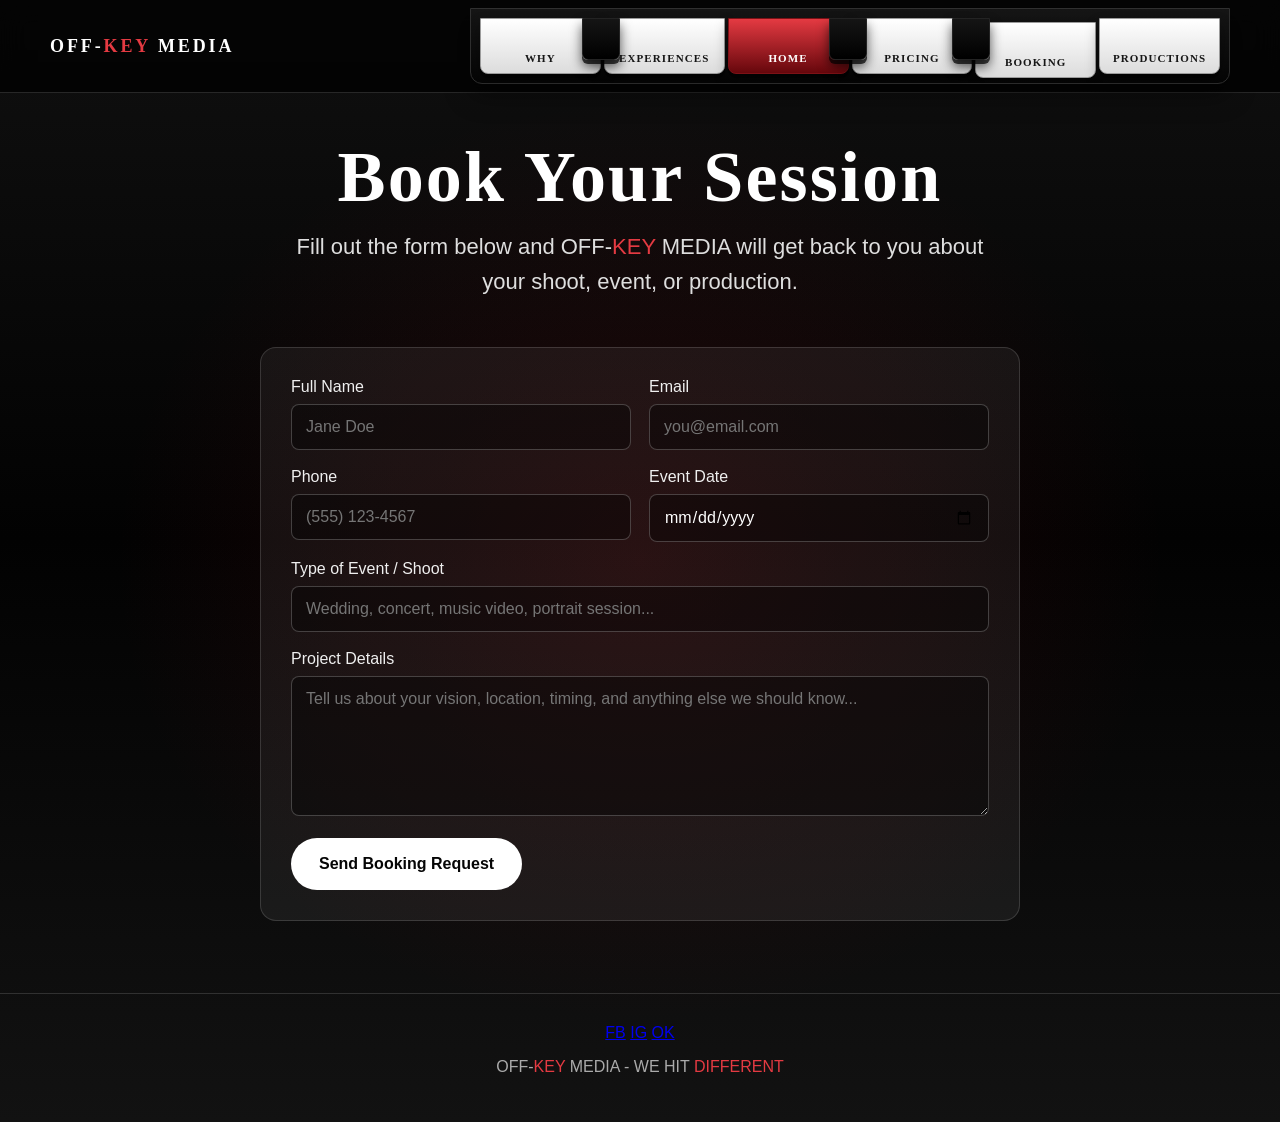
==== commit 12491e56: "Add files via upload" ====
--- a/booking.html
+++ b/booking.html
@@ -14,7 +14,7 @@
       <h1 class="page-title">Booking</h1>
       <nav class="mini-piano" aria-label="Page navigation">
         <a class="mini-key" href="why.html" onclick="go('why.html', event)">Why</a>
-        <a class="mini-key" href="media.html" onclick="go('media.html', event)">Media</a>
+        <a class="mini-key" href="media.html" onclick="go('media.html', event)">Experiences</a>
         <a class="mini-key red" href="home.html" onclick="go('home.html', event)">Home</a>
         <a class="mini-key" href="pricing.html" onclick="go('pricing.html', event)">Pricing</a>
         <a class="mini-key active" href="booking.html" onclick="go('booking.html', event)">Booking</a>
@@ -76,7 +76,14 @@
     </form>
   </main>
 
-  <footer class="footer">2026 OFF-<span class="brand-key">KEY</span> MEDIA Productions - Capturing Moments in Motion</footer>
+  <footer class="footer">
+    <div class="social-circles" aria-label="Social media links">
+      <a href="https://www.facebook.com/jeremy.f.lawrence" target="_blank" rel="noopener">FB</a>
+      <a href="https://www.instagram.com/Whoisj_flo" target="_blank" rel="noopener">IG</a>
+      <a href="https://www.instagram.com/offkeymediafilms/" target="_blank" rel="noopener">OK</a>
+    </div>
+    <p>OFF-<span class="brand-key">KEY</span> MEDIA - WE HIT <span class="mission-red">DIFFERENT</span></p>
+  </footer>
   <audio id="keySound" src="piano.mp3"></audio>
   <script src="script.js"></script>
 </body>
--- a/style.css
+++ b/style.css
@@ -7,8 +7,8 @@
   --panel: rgba(255, 255, 255, 0.06);
   --panel-strong: rgba(255, 255, 255, 0.1);
   --line: rgba(255, 255, 255, 0.14);
-  --gold: #d4af37;
-  --gold-bright: #f2c94c;
+  --gold: #ffffff;
+  --gold-bright: #ffffff;
   --red: #a40d14;
   --red-dark: #5d0509;
   --text: #ffffff;
@@ -20,7 +20,7 @@
   min-height: 100vh;
   font-family: Arial, Helvetica, sans-serif;
   background:
-    radial-gradient(ellipse at center, rgba(212, 175, 55, 0.08), transparent 58%),
+    radial-gradient(ellipse at center, rgba(164, 13, 20, 0.16), transparent 58%),
     linear-gradient(180deg, #101010 0%, #020202 48%, #121212 100%);
   color: var(--text);
 }
@@ -217,7 +217,7 @@
 }
 
 .site-mark:hover {
-  color: #ffe082;
+  color: #ffffff;
 }
 
 .page-title {
@@ -408,6 +408,29 @@
   color: #fff;
   font-family: Georgia, "Times New Roman", serif;
   font-size: 22px;
+}
+
+.minimal-links {
+  max-width: 900px;
+  margin: 0 auto;
+  padding-top: 10px;
+  display: flex;
+  justify-content: center;
+  gap: 26px;
+  flex-wrap: wrap;
+}
+
+.minimal-links a {
+  color: #fff;
+  text-decoration: none;
+  font-size: 12px;
+  font-weight: 900;
+  letter-spacing: 0.18em;
+  text-transform: uppercase;
+}
+
+.minimal-links a:hover {
+  color: #e43a42;
 }
 
 .button {
@@ -426,7 +449,7 @@
 }
 
 .button:hover {
-  background: #ffd964;
+  background: #f1f1f1;
 }
 
 .button.secondary {
@@ -436,14 +459,45 @@
 }
 
 .button.secondary:hover {
-  color: #ffe082;
-  border-color: #ffe082;
+  color: #ffffff;
+  border-color: #ffffff;
 }
 
 .intro {
   max-width: 820px;
   margin: 0 auto 48px;
   text-align: center;
+}
+
+.minimal-intro {
+  max-width: 920px;
+  margin: 0 0 46px;
+}
+
+.minimal-intro .eyebrow,
+.project-type {
+  margin: 0 0 12px;
+  color: #e43a42;
+  font-size: 12px;
+  font-weight: 900;
+  letter-spacing: 0.22em;
+  text-transform: uppercase;
+}
+
+.minimal-intro h2 {
+  margin: 0 0 18px;
+  max-width: 860px;
+  font-family: Georgia, "Times New Roman", serif;
+  font-size: clamp(42px, 7vw, 86px);
+  line-height: 0.98;
+}
+
+.minimal-intro p:last-child {
+  max-width: 690px;
+  margin: 0;
+  color: #cfcfcf;
+  font-size: 18px;
+  line-height: 1.58;
 }
 
 .card-grid {
@@ -464,7 +518,7 @@
 }
 
 .card:hover {
-  border-color: rgba(242, 201, 76, 0.45);
+  border-color: rgba(228, 58, 66, 0.58);
   background: var(--panel-strong);
 }
 
@@ -547,6 +601,298 @@
   color: var(--muted);
 }
 
+.video-grid,
+.project-list {
+  display: grid;
+  gap: 28px;
+}
+
+.video-grid {
+  grid-template-columns: repeat(3, minmax(0, 1fr));
+}
+
+.video-card,
+.project-row {
+  border-top: 1px solid rgba(255, 255, 255, 0.18);
+  padding-top: 18px;
+}
+
+.project-row {
+  display: grid;
+  grid-template-columns: minmax(0, 1.25fr) minmax(260px, 0.75fr);
+  gap: 28px;
+  align-items: center;
+}
+
+.video-frame {
+  position: relative;
+  overflow: hidden;
+  width: 100%;
+  aspect-ratio: 16 / 9;
+  background: #090909;
+}
+
+.video-frame iframe {
+  position: absolute;
+  inset: 0;
+  width: 100%;
+  height: 100%;
+  border: 0;
+}
+
+.empty-video,
+.poster-slot,
+.still-slot {
+  border: 1px solid rgba(255, 255, 255, 0.2);
+  display: flex;
+  align-items: center;
+  justify-content: center;
+  color: rgba(255, 255, 255, 0.72);
+  min-height: 180px;
+  text-align: center;
+  text-transform: uppercase;
+  letter-spacing: 0.16em;
+  font-size: 12px;
+}
+
+.empty-video {
+  background:
+    linear-gradient(135deg, rgba(228, 58, 66, 0.16), rgba(255, 255, 255, 0.02)),
+    #070707;
+}
+
+.video-copy,
+.project-copy {
+  padding: 18px 0 0;
+}
+
+.project-copy {
+  padding-top: 0;
+}
+
+.video-copy h3,
+.project-copy h3 {
+  margin: 0 0 12px;
+  font-family: Georgia, "Times New Roman", serif;
+  font-size: clamp(25px, 3vw, 42px);
+}
+
+.video-copy p:last-child,
+.project-copy p:last-child {
+  margin: 0;
+  color: #cfcfcf;
+  line-height: 1.6;
+}
+
+.stills-board {
+  display: grid;
+  grid-template-columns: 1.15fr 1fr;
+  grid-template-rows: repeat(2, minmax(130px, 1fr));
+  gap: 10px;
+}
+
+.poster-slot {
+  grid-row: 1 / 3;
+  min-height: 330px;
+  background: linear-gradient(135deg, rgba(228, 58, 66, 0.2), rgba(255, 255, 255, 0.03));
+}
+
+.still-slot {
+  min-height: 0;
+  background: rgba(255, 255, 255, 0.04);
+}
+
+.media-stage {
+  min-height: calc(100svh - 154px);
+  display: flex;
+  align-items: center;
+  justify-content: center;
+  padding: 32px 16px 52px;
+}
+
+.media-hero-panel {
+  width: min(1180px, 100%);
+}
+
+.media-screen {
+  position: relative;
+  overflow: hidden;
+  min-height: min(62vh, 640px);
+  border: 1px solid rgba(255, 255, 255, 0.14);
+  background: #030303;
+}
+
+.media-screen img {
+  position: absolute;
+  inset: 0;
+  width: 100%;
+  height: 100%;
+  object-fit: cover;
+  opacity: 0.18;
+  filter: grayscale(1) contrast(1.2);
+  transform: scale(1.04);
+  transition: opacity 500ms ease, transform 650ms ease;
+}
+
+.media-screen.is-events img,
+.media-screen.is-photos img {
+  opacity: 0.34;
+  transform: scale(1);
+}
+
+.media-screen::before {
+  content: "";
+  position: absolute;
+  inset: -20%;
+  background:
+    radial-gradient(circle at 24% 44%, rgba(228, 58, 66, 0.24), transparent 18%),
+    radial-gradient(circle at 70% 56%, rgba(255, 255, 255, 0.16), transparent 20%),
+    linear-gradient(120deg, rgba(255, 255, 255, 0.06), transparent 42%, rgba(228, 58, 66, 0.14));
+  animation: screenDrift 8s ease-in-out infinite alternate;
+}
+
+.media-screen.is-photos::before {
+  opacity: 0.2;
+}
+
+.screen-grain {
+  position: absolute;
+  inset: 0;
+  background:
+    linear-gradient(rgba(255, 255, 255, 0.04) 1px, transparent 1px),
+    linear-gradient(90deg, rgba(255, 255, 255, 0.03) 1px, transparent 1px);
+  background-size: 24px 24px;
+  mix-blend-mode: screen;
+  opacity: 0.18;
+}
+
+.screen-copy {
+  position: relative;
+  z-index: 1;
+  min-height: inherit;
+  display: flex;
+  flex-direction: column;
+  justify-content: center;
+  padding: clamp(28px, 7vw, 84px);
+}
+
+.screen-copy p {
+  margin: 0 0 12px;
+  color: #e43a42;
+  font-size: 12px;
+  font-weight: 900;
+  letter-spacing: 0.28em;
+  text-transform: uppercase;
+}
+
+.screen-copy h2 {
+  margin: 0;
+  max-width: 900px;
+  font-family: Georgia, "Times New Roman", serif;
+  font-size: clamp(48px, 10vw, 134px);
+  line-height: 0.86;
+  letter-spacing: 0;
+  text-transform: uppercase;
+}
+
+.screen-copy span:not(.brand-key) {
+  display: block;
+  max-width: 520px;
+  margin-top: 24px;
+  color: #d4d4d4;
+  font-size: 18px;
+  line-height: 1.55;
+}
+
+.media-orbits {
+  display: grid;
+  grid-template-columns: repeat(3, minmax(0, 1fr));
+  gap: clamp(14px, 4vw, 42px);
+  width: min(980px, 100%);
+  margin: -82px auto 0;
+  position: relative;
+  z-index: 2;
+}
+
+.media-bubble {
+  position: relative;
+  isolation: isolate;
+  aspect-ratio: 1;
+  width: min(100%, 260px);
+  justify-self: center;
+  border: 1px solid rgba(255, 255, 255, 0.28);
+  border-radius: 50%;
+  background: #030303;
+  color: #fff;
+  overflow: hidden;
+  cursor: pointer;
+  display: flex;
+  align-items: center;
+  justify-content: center;
+  box-shadow: 0 22px 38px rgba(0, 0, 0, 0.42);
+}
+
+.media-bubble.active {
+  border-color: #e43a42;
+}
+
+.media-bubble strong {
+  position: relative;
+  z-index: 2;
+  font-family: Georgia, "Times New Roman", serif;
+  font-size: clamp(18px, 3vw, 28px);
+  text-transform: uppercase;
+}
+
+.bubble-motion,
+.bubble-photo {
+  position: absolute;
+  inset: 0;
+  opacity: 0.62;
+}
+
+.bubble-motion {
+  background:
+    radial-gradient(circle at 30% 30%, rgba(255, 255, 255, 0.2), transparent 20%),
+    linear-gradient(135deg, rgba(228, 58, 66, 0.72), transparent 48%),
+    repeating-linear-gradient(90deg, rgba(255, 255, 255, 0.14) 0 8px, transparent 8px 18px);
+  animation: bubbleMove 3s linear infinite;
+}
+
+.bubble-photo {
+  background:
+    linear-gradient(rgba(0, 0, 0, 0.3), rgba(0, 0, 0, 0.3)),
+    url("floandhiscam.jpg") center / cover;
+  animation: photoPulse 6s ease-in-out infinite;
+}
+
+@keyframes screenDrift {
+  from {
+    transform: translate3d(-2%, -1%, 0) scale(1);
+  }
+  to {
+    transform: translate3d(2%, 1%, 0) scale(1.05);
+  }
+}
+
+@keyframes bubbleMove {
+  from {
+    transform: translateX(-12%);
+  }
+  to {
+    transform: translateX(12%);
+  }
+}
+
+@keyframes photoPulse {
+  0%, 100% {
+    transform: scale(1);
+  }
+  50% {
+    transform: scale(1.12);
+  }
+}
+
 .pricing-grid {
   display: grid;
   grid-template-columns: repeat(3, minmax(0, 1fr));
@@ -568,7 +914,7 @@
 
 .service-section.featured-service {
   border-color: var(--gold-bright);
-  background: linear-gradient(180deg, rgba(242, 201, 76, 0.12), rgba(255, 255, 255, 0.04));
+  background: linear-gradient(180deg, rgba(228, 58, 66, 0.12), rgba(255, 255, 255, 0.04));
 }
 
 .service-section h3 {
@@ -625,8 +971,8 @@
 
 .price-card.featured {
   border-color: var(--gold-bright);
-  background: linear-gradient(180deg, rgba(242, 201, 76, 0.12), rgba(255, 255, 255, 0.04));
-  box-shadow: 0 0 40px rgba(212, 175, 55, 0.14);
+  background: linear-gradient(180deg, rgba(228, 58, 66, 0.12), rgba(255, 255, 255, 0.04));
+  box-shadow: 0 0 40px rgba(228, 58, 66, 0.14);
 }
 
 .badge {
@@ -793,7 +1139,12 @@
   .card-grid,
   .card-grid.two,
   .pricing-grid,
-  .media-grid {
+  .media-grid,
+  .video-grid {
+    grid-template-columns: 1fr;
+  }
+
+  .project-row {
     grid-template-columns: 1fr;
   }
 
@@ -806,7 +1157,7 @@
 @media (max-width: 720px) {
   body {
     background:
-      radial-gradient(ellipse at top, rgba(212, 175, 55, 0.08), transparent 46%),
+      radial-gradient(ellipse at top, rgba(164, 13, 20, 0.14), transparent 46%),
       linear-gradient(180deg, #101010 0%, #020202 52%, #111 100%);
   }
 
@@ -960,6 +1311,18 @@
     font-size: clamp(30px, 9vw, 42px);
   }
 
+  .minimal-intro {
+    margin-bottom: 30px;
+  }
+
+  .minimal-intro h2 {
+    font-size: clamp(36px, 13vw, 56px);
+  }
+
+  .minimal-intro p:last-child {
+    font-size: 16px;
+  }
+
   .hero p,
   .intro p {
     font-size: 16px;
@@ -969,7 +1332,9 @@
 
   .card-grid,
   .pricing-grid,
-  .media-grid {
+  .media-grid,
+  .video-grid,
+  .project-list {
     gap: 14px;
   }
 
@@ -986,6 +1351,14 @@
     margin-bottom: 34px;
   }
 
+  .minimal-links {
+    gap: 16px;
+  }
+
+  .minimal-links a {
+    font-size: 10px;
+  }
+
   .statement .quote {
     font-size: 19px;
   }
@@ -1030,6 +1403,63 @@
     max-height: 520px;
   }
 
+  .project-row {
+    gap: 14px;
+  }
+
+  .empty-video,
+  .poster-slot,
+  .still-slot {
+    min-height: 150px;
+    font-size: 10px;
+  }
+
+  .stills-board {
+    grid-template-columns: 1fr 1fr;
+  }
+
+  .poster-slot {
+    grid-column: 1 / -1;
+    grid-row: auto;
+    min-height: 230px;
+  }
+
+  .media-stage {
+    min-height: auto;
+    padding: 18px 10px 34px;
+  }
+
+  .media-screen {
+    min-height: 56svh;
+  }
+
+  .screen-copy {
+    padding: 26px 18px 86px;
+  }
+
+  .screen-copy h2 {
+    font-size: clamp(44px, 17vw, 72px);
+  }
+
+  .screen-copy span:not(.brand-key) {
+    font-size: 15px;
+    margin-top: 18px;
+  }
+
+  .media-orbits {
+    grid-template-columns: repeat(3, 1fr);
+    gap: 8px;
+    margin-top: -54px;
+  }
+
+  .media-bubble {
+    width: min(100%, 132px);
+  }
+
+  .media-bubble strong {
+    font-size: clamp(11px, 3.6vw, 15px);
+  }
+
   .cta {
     margin-top: 34px;
     padding-top: 30px;
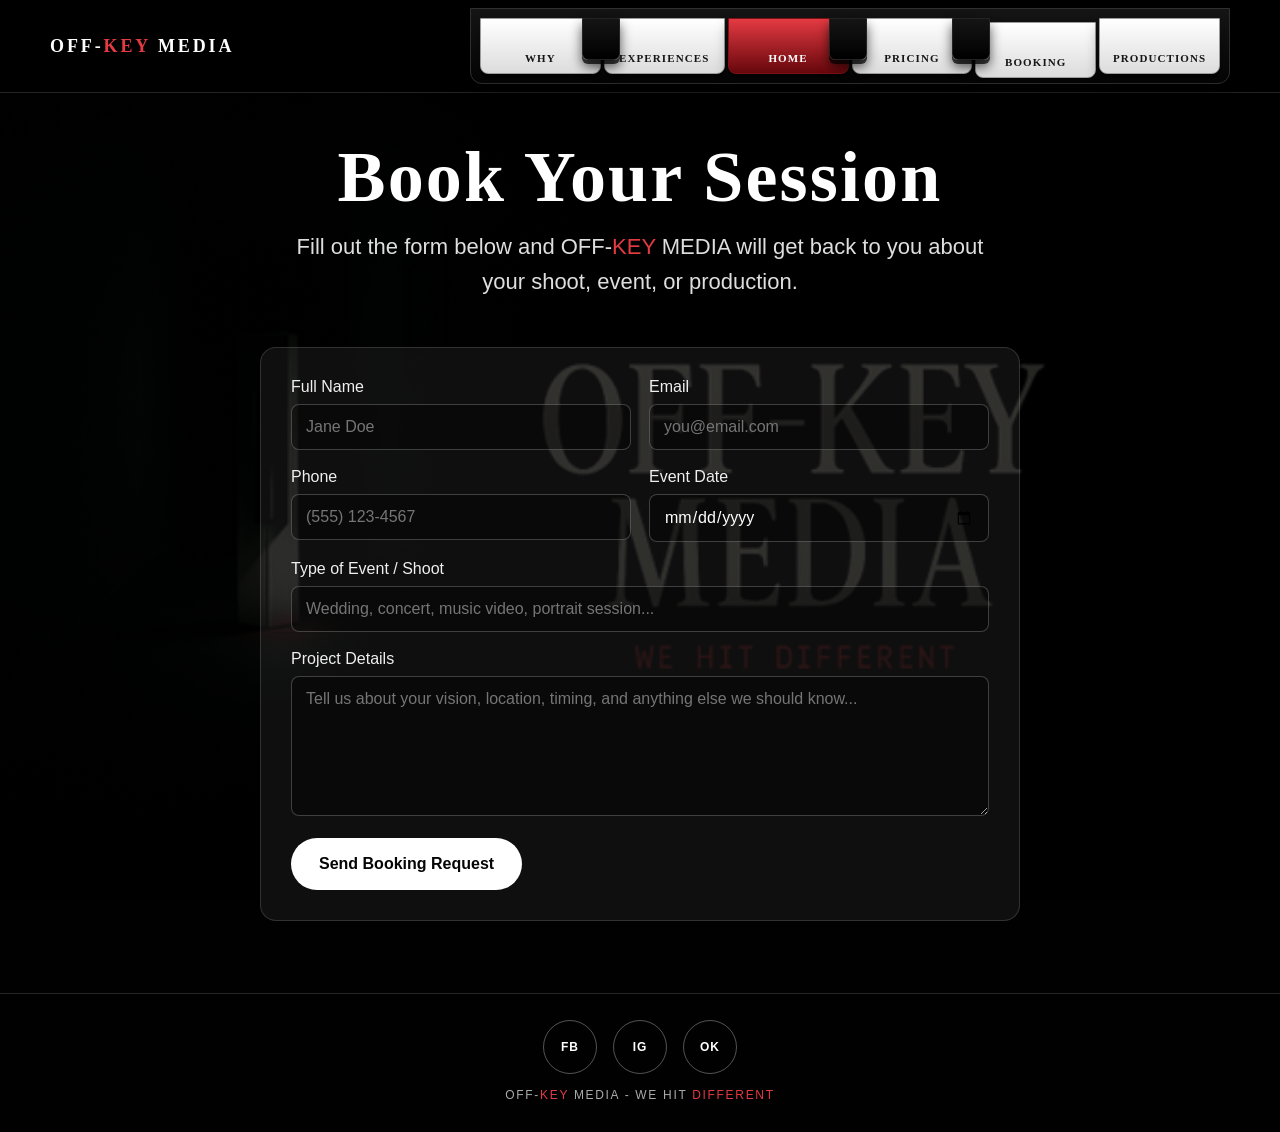
==== commit 19c2b9cf: "Add files via upload" ====
--- a/booking.html
+++ b/booking.html
@@ -35,8 +35,15 @@
     <section class="success">
       <h2>Request Received</h2>
       <p>Thank you, <span id="successName" class="accent">friend</span>.</p>
+      <p>Thank you. OFF-<span class="brand-key">KEY</span> MEDIA received your booking request.</p>
       <p>We will get back to you at <span id="successEmail"></span>.</p>
       <button class="button" onclick="resetBooking()">Submit Another Request</button>
+    </section>
+
+    <section class="success error" id="bookingError">
+      <h2>Something Went Wrong</h2>
+      <p>The booking request did not send. Please try again in a moment.</p>
+      <button class="button" onclick="resetBooking()">Back to Form</button>
     </section>
 
     <form class="booking-form" onsubmit="submitBooking(event)">
@@ -72,7 +79,7 @@
         <textarea id="details" name="details" required placeholder="Tell us about your vision, location, timing, and anything else we should know..."></textarea>
       </div>
 
-      <button class="button" type="submit">Send Booking Request</button>
+      <button class="button" type="submit" id="bookingSubmit">Send Booking Request</button>
     </form>
   </main>
 
--- a/style.css
+++ b/style.css
@@ -20,9 +20,17 @@
   min-height: 100vh;
   font-family: Arial, Helvetica, sans-serif;
   background:
-    radial-gradient(ellipse at center, rgba(164, 13, 20, 0.16), transparent 58%),
-    linear-gradient(180deg, #101010 0%, #020202 48%, #121212 100%);
+    linear-gradient(rgba(0, 0, 0, 0.78), rgba(0, 0, 0, 0.88)),
+    url("offkey-dark-logo.png") center top / cover fixed no-repeat,
+    #050505;
   color: var(--text);
+}
+
+body.why-page {
+  background:
+    linear-gradient(rgba(0, 0, 0, 0.76), rgba(0, 0, 0, 0.88)),
+    url("offkey-dark-logo.png") center top / contain fixed no-repeat,
+    #050505;
 }
 
 button,
@@ -172,6 +180,24 @@
   margin: 42px 0 0;
   color: #8f8f8f;
   font-size: 13px;
+  letter-spacing: 0.16em;
+  text-align: center;
+  text-transform: uppercase;
+}
+
+.landing-social {
+  position: relative;
+  z-index: 2;
+  margin-top: 24px;
+}
+
+.bottom-tag {
+  position: relative;
+  z-index: 2;
+  margin: 14px 0 0;
+  color: #aaa;
+  font-size: 11px;
+  font-weight: 800;
   letter-spacing: 0.16em;
   text-align: center;
   text-transform: uppercase;
@@ -500,6 +526,10 @@
   line-height: 1.58;
 }
 
+.minimal-page {
+  max-width: 1040px;
+}
+
 .card-grid {
   display: grid;
   grid-template-columns: repeat(3, minmax(0, 1fr));
@@ -517,6 +547,21 @@
   padding: 28px;
 }
 
+.why-page .card,
+.why-page .cta {
+  background: rgba(0, 0, 0, 0.88);
+  border-color: rgba(255, 255, 255, 0.22);
+}
+
+.why-page .cta {
+  max-width: 760px;
+  margin-left: auto;
+  margin-right: auto;
+  padding: 36px 24px;
+  border: 1px solid rgba(255, 255, 255, 0.22);
+  border-radius: 12px;
+}
+
 .card:hover {
   border-color: rgba(228, 58, 66, 0.58);
   background: var(--panel-strong);
@@ -552,6 +597,7 @@
   margin: 0 0 12px;
   font-family: Georgia, "Times New Roman", serif;
   font-size: clamp(28px, 4vw, 42px);
+  line-height: 1.12;
 }
 
 .cta .eyebrow {
@@ -563,6 +609,11 @@
   text-transform: uppercase;
 }
 
+.cta p:last-child {
+  margin-bottom: 0;
+  line-height: 1.6;
+}
+
 .media-grid {
   display: grid;
   grid-template-columns: repeat(2, minmax(0, 1fr));
@@ -638,6 +689,15 @@
   width: 100%;
   height: 100%;
   border: 0;
+}
+
+.video-frame video,
+.experience-video video {
+  position: absolute;
+  inset: 0;
+  width: 100%;
+  height: 100%;
+  object-fit: cover;
 }
 
 .empty-video,
@@ -687,19 +747,154 @@
 .stills-board {
   display: grid;
   grid-template-columns: 1.15fr 1fr;
-  grid-template-rows: repeat(2, minmax(130px, 1fr));
+  grid-template-rows: repeat(3, minmax(120px, 1fr));
   gap: 10px;
 }
 
 .poster-slot {
-  grid-row: 1 / 3;
-  min-height: 330px;
+  grid-row: 1 / 4;
+  min-height: 430px;
   background: linear-gradient(135deg, rgba(228, 58, 66, 0.2), rgba(255, 255, 255, 0.03));
 }
 
 .still-slot {
   min-height: 0;
   background: rgba(255, 255, 255, 0.04);
+}
+
+.image-slot {
+  overflow: hidden;
+  padding: 0;
+}
+
+.image-slot img {
+  width: 100%;
+  height: 100%;
+  object-fit: cover;
+}
+
+.poster-slot img {
+  object-fit: cover;
+  object-position: top center;
+}
+
+.experience-list {
+  display: grid;
+  gap: 48px;
+}
+
+.experience-item {
+  display: grid;
+  grid-template-columns: minmax(0, 1.25fr) minmax(260px, 0.75fr);
+  gap: 28px;
+  align-items: end;
+  padding-top: 24px;
+  border-top: 1px solid rgba(255, 255, 255, 0.18);
+}
+
+.experience-video {
+  position: relative;
+  overflow: hidden;
+  aspect-ratio: 16 / 9;
+  background: #050505;
+}
+
+.experience-video iframe {
+  position: absolute;
+  inset: 0;
+  width: 100%;
+  height: 100%;
+  border: 0;
+}
+
+.video-thumb {
+  background:
+    linear-gradient(rgba(0, 0, 0, 0.2), rgba(0, 0, 0, 0.56)),
+    var(--thumb) center / contain no-repeat,
+    #050505;
+}
+
+.video-thumb iframe {
+  opacity: 0.02;
+}
+
+.video-thumb:focus-within iframe,
+.video-thumb:hover iframe {
+  opacity: 1;
+}
+
+.play-overlay {
+  position: absolute;
+  left: 50%;
+  top: 50%;
+  z-index: 2;
+  transform: translate(-50%, -50%);
+  width: 74px;
+  height: 74px;
+  border: 1px solid rgba(255, 255, 255, 0.65);
+  border-radius: 50%;
+  color: #fff;
+  display: flex;
+  align-items: center;
+  justify-content: center;
+  font-size: 11px;
+  font-weight: 900;
+  letter-spacing: 0.14em;
+  text-transform: uppercase;
+  pointer-events: none;
+}
+
+.video-thumb:hover .play-overlay,
+.video-thumb:focus-within .play-overlay {
+  opacity: 0;
+}
+
+.image-preview img {
+  position: absolute;
+  inset: 0;
+  width: 100%;
+  height: 100%;
+  object-fit: contain;
+  opacity: 0.54;
+  padding: 24px;
+}
+
+.image-preview span {
+  position: relative;
+  z-index: 1;
+}
+
+.experience-copy h3 {
+  margin: 0 0 12px;
+  font-family: Georgia, "Times New Roman", serif;
+  font-size: clamp(30px, 4vw, 56px);
+  line-height: 0.98;
+}
+
+.experience-copy p {
+  margin: 0;
+  color: #d7d7d7;
+  font-size: 18px;
+  line-height: 1.55;
+}
+
+.experience-copy p span {
+  color: #e43a42;
+}
+
+.text-link {
+  display: inline-flex;
+  margin-top: 18px;
+  color: #fff;
+  font-size: 12px;
+  font-weight: 900;
+  letter-spacing: 0.16em;
+  text-transform: uppercase;
+  text-decoration: none;
+}
+
+.text-link:hover {
+  color: #e43a42;
 }
 
 .media-stage {
@@ -1130,9 +1325,62 @@
 
 .footer {
   border-top: 1px solid var(--line);
-  padding: 30px 16px;
+  padding: 26px 16px 30px;
   color: #aaa;
   text-align: center;
+}
+
+.footer p {
+  margin: 14px 0 0;
+  font-size: 12px;
+  letter-spacing: 0.14em;
+  text-transform: uppercase;
+}
+
+.social-circles {
+  display: flex;
+  justify-content: center;
+  gap: 16px;
+}
+
+.social-circles a {
+  width: 54px;
+  height: 54px;
+  border: 1px solid rgba(255, 255, 255, 0.32);
+  border-radius: 50%;
+  color: #fff;
+  display: inline-flex;
+  align-items: center;
+  justify-content: center;
+  font-size: 12px;
+  font-weight: 900;
+  letter-spacing: 0.08em;
+  text-decoration: none;
+  animation: socialFloat 5.5s ease-in-out infinite;
+  transition: transform 180ms ease, border-color 180ms ease, color 180ms ease;
+}
+
+.social-circles a:nth-child(2) {
+  animation-delay: 0.4s;
+}
+
+.social-circles a:nth-child(3) {
+  animation-delay: 0.8s;
+}
+
+.social-circles a:hover {
+  border-color: #e43a42;
+  color: #e43a42;
+  transform: rotate(8deg) scale(1.1);
+}
+
+@keyframes socialFloat {
+  0%, 100% {
+    transform: translateY(0) rotate(0deg);
+  }
+  50% {
+    transform: translateY(-5px) rotate(5deg);
+  }
 }
 
 @media (max-width: 900px) {
@@ -1140,7 +1388,8 @@
   .card-grid.two,
   .pricing-grid,
   .media-grid,
-  .video-grid {
+  .video-grid,
+  .experience-item {
     grid-template-columns: 1fr;
   }
 
@@ -1157,8 +1406,9 @@
 @media (max-width: 720px) {
   body {
     background:
-      radial-gradient(ellipse at top, rgba(164, 13, 20, 0.14), transparent 46%),
-      linear-gradient(180deg, #101010 0%, #020202 52%, #111 100%);
+      linear-gradient(rgba(0, 0, 0, 0.78), rgba(0, 0, 0, 0.9)),
+      url("offkey-dark-logo.png") center top / cover fixed no-repeat,
+      #050505;
   }
 
   .landing {
@@ -1323,6 +1573,22 @@
     font-size: 16px;
   }
 
+  .experience-list {
+    gap: 34px;
+  }
+
+  .experience-item {
+    gap: 14px;
+  }
+
+  .experience-copy h3 {
+    font-size: clamp(30px, 10vw, 42px);
+  }
+
+  .experience-copy p {
+    font-size: 16px;
+  }
+
   .hero p,
   .intro p {
     font-size: 16px;
@@ -1416,12 +1682,24 @@
 
   .stills-board {
     grid-template-columns: 1fr 1fr;
+    grid-template-rows: auto;
+    gap: 8px;
   }
 
   .poster-slot {
     grid-column: 1 / -1;
     grid-row: auto;
-    min-height: 230px;
+    min-height: 0;
+    aspect-ratio: 3 / 4;
+  }
+
+  .still-slot {
+    min-height: 0;
+    aspect-ratio: 16 / 10;
+  }
+
+  .image-slot img {
+    object-fit: cover;
   }
 
   .media-stage {
@@ -1483,4 +1761,10 @@
     padding: 22px 14px;
     font-size: 12px;
   }
-}
+
+  .social-circles a {
+    width: 46px;
+    height: 46px;
+    font-size: 10px;
+  }
+}
